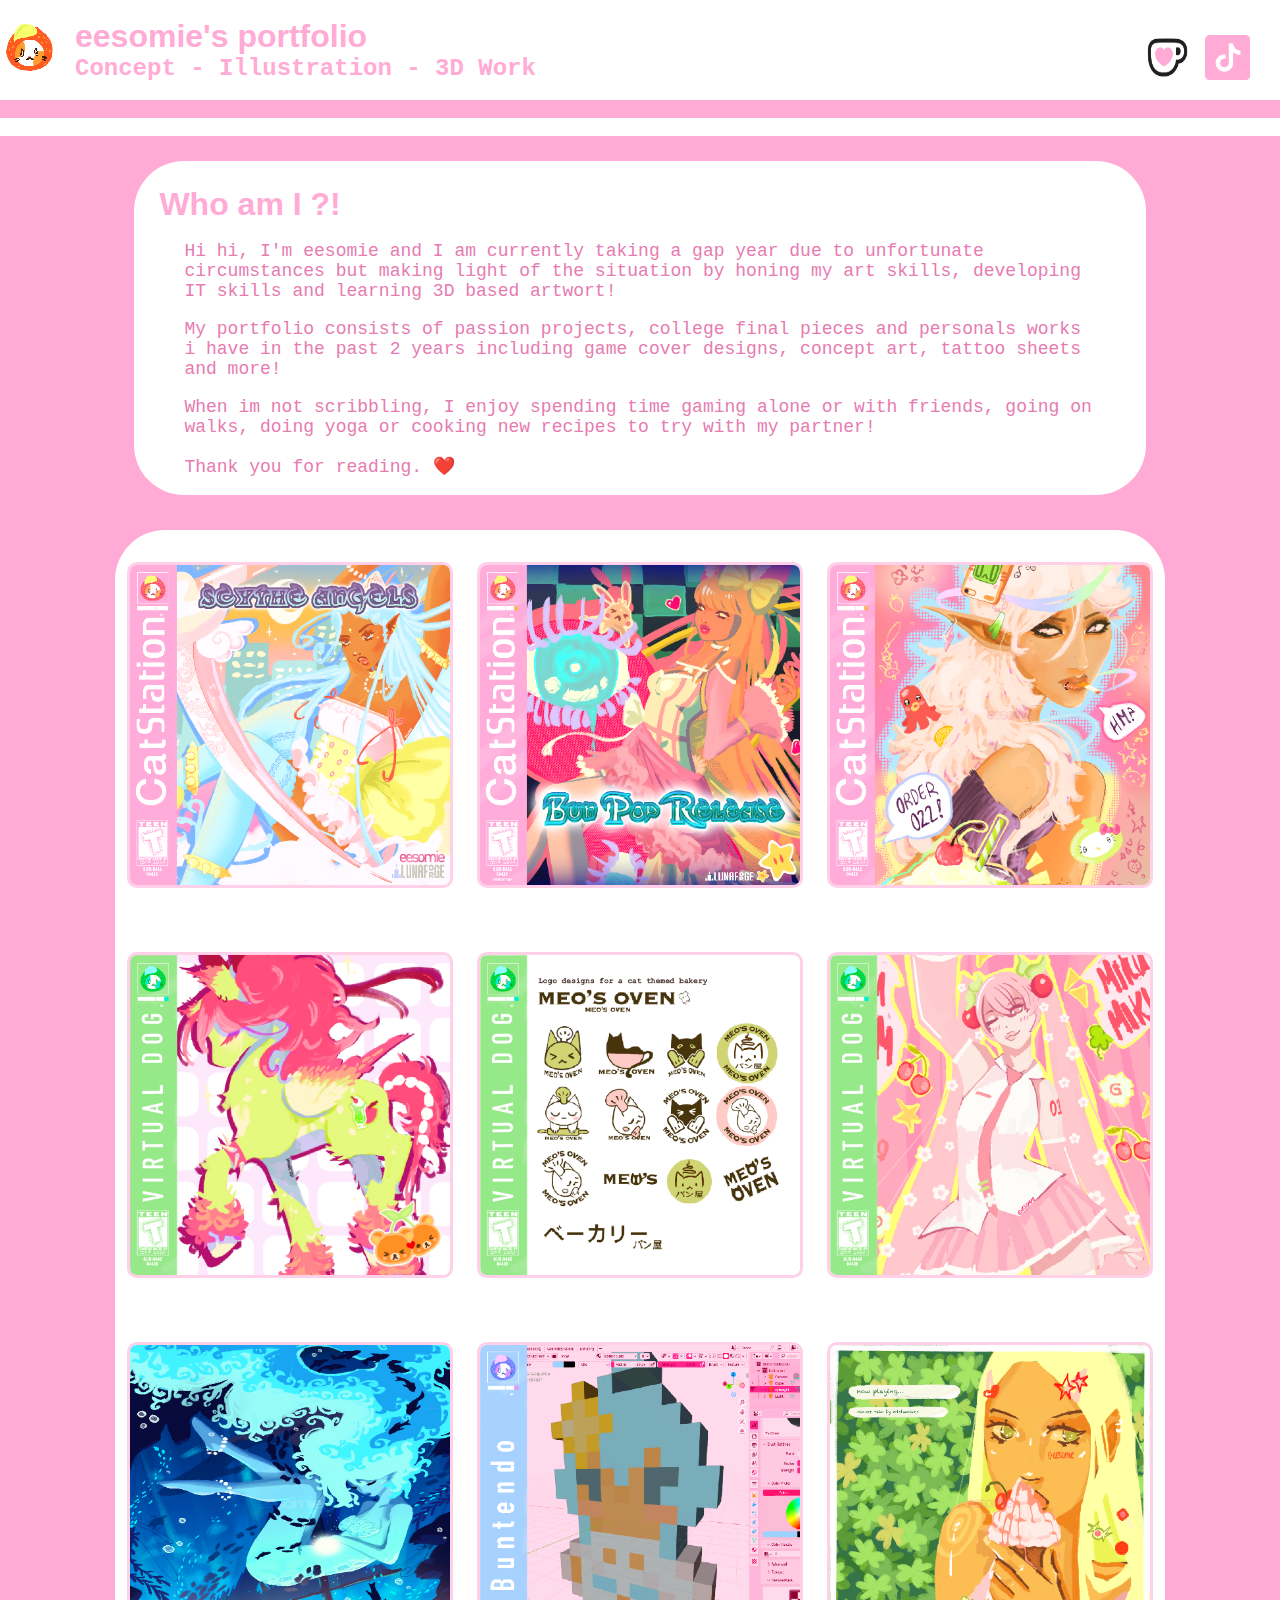
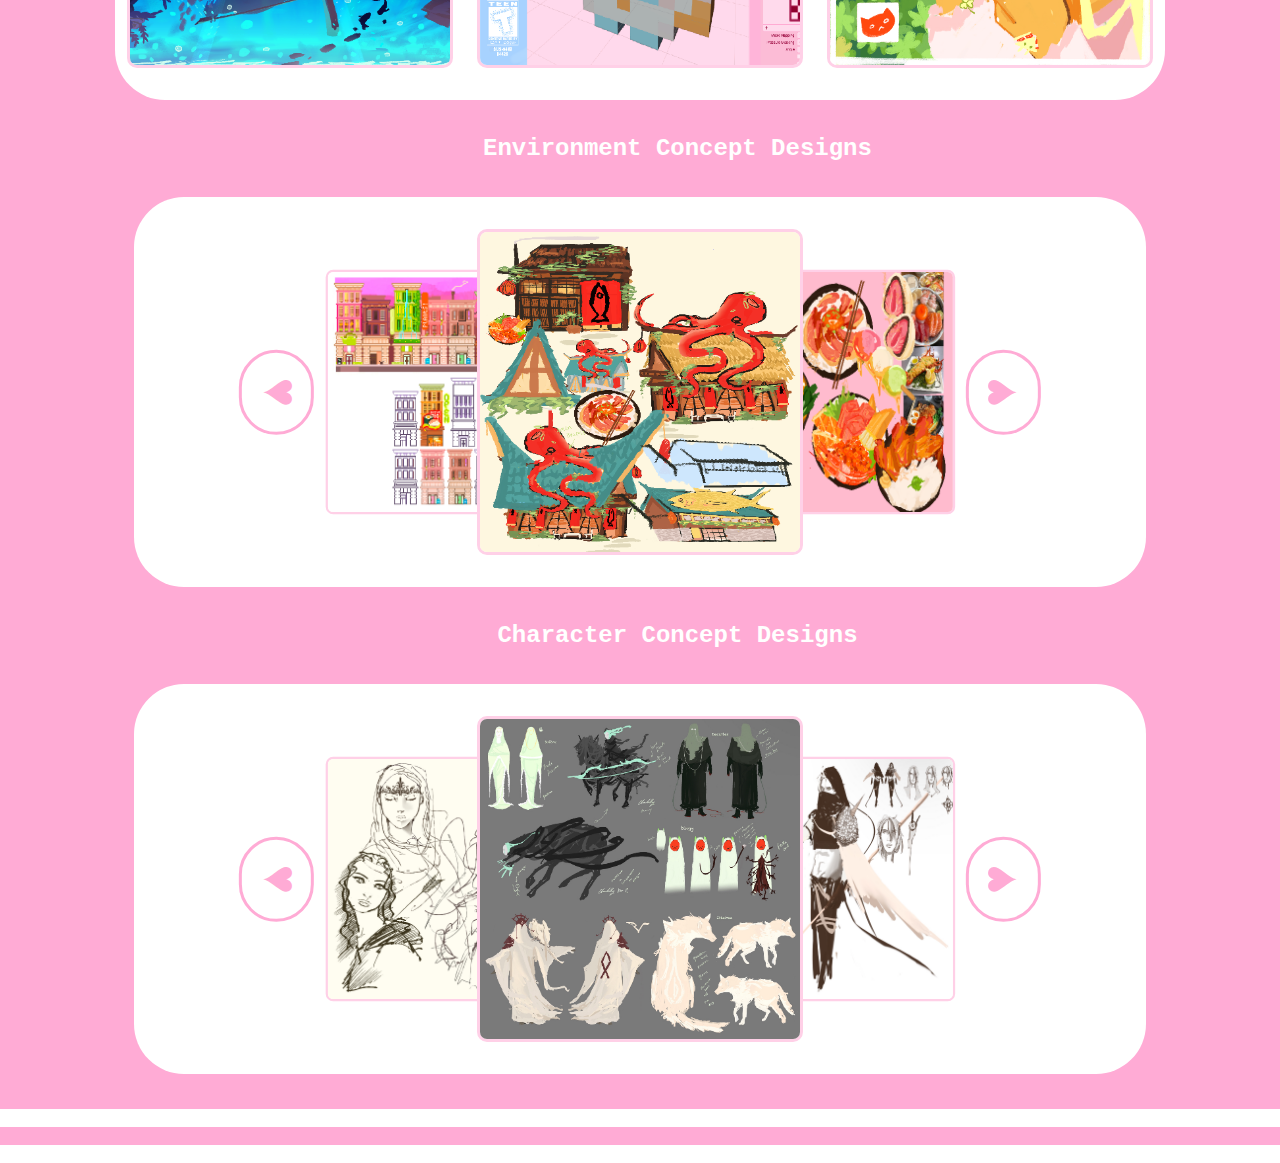
==== index.html @ e144aa63 "added falling clover emojis" ====
<!DOCTYPE html>
<html>
    <head>
        <title>eesomie portfolio</title>
        <link rel="stylesheet" href="styles.css">
        <script src="index.js" defer></script>
    </head>
    <body>
    <header>
        <div class="white">|</div>
        <img id="icon" src="Assets/icon.png" alt="icon">
        <div id="text">
            <h1>eesomie's portfolio<h1>
            <h2>Concept - Illustration - 3D Work</h2>
        </div>
                
        <div id="links">
            <div id="kofi">
                <a href="https://ko-fi.com/eesomie">
                    <img id="icon" src="Assets/Kofi.png" alt="Kofi">
                </a>
            </div>
            <div id="tiktok">
                <a href="https://www.tiktok.com/@eesomie_">
                    <img id="icon" src="Assets/Tiktok.png" alt="TikTok">
                </a>
            </div>
        </div>
                
        <div class="white">|</div>
        <div class="pink">⸜(｡˃ ᵕ ˂ )⸝♡</div>
        <div class="white">|</div>
    </header>
    <div id="textboxbox">
    <div id="textbox">
        <h1>Who am I ?!</h1>

        <p>Hi hi, I'm eesomie and I am currently taking a gap year due to unfortunate circumstances but making light of the situation by honing my art skills, developing IT skills and learning 3D based artwort!</p>

        <p>My portfolio consists of passion projects, college final pieces and personals works i have in the past 2 years including game cover designs, concept art, tattoo sheets and more!</p>

        <p>When im not scribbling, I enjoy spending time gaming alone or with friends, going on walks, doing yoga or cooking new recipes to try with my partner!</p>

        <p>Thank you for reading. ❤️</p>
    </div>
        </div>
    <section id="main">
        <section id="shelf">
        </section>
        <h2>Environment Concept Designs</h2>
        <section class="scrolable" id="environments">
        </section>
        <h2>Character Concept Designs</h2>
        <section class="scrolable" id="characters">
        </section>
    </section>
    <div class="white">|</div>
    <div class="pink">⸜(｡˃ ᵕ ˂ )⸝♡</div>
    <div class="white">|</div>

    <div class="overlay">
        <div class="trail">
            <div class="fallingobj">☘️</div>
        </div>
        <div class="trail">
            <div class="fallingobj">☘️</div>
        </div>
        <div class="trail">
            <div class="fallingobj">☘️</div>
        </div>
        <div class="trail">
            <div class="fallingobj">☘️</div>
        </div>
        <div class="trail">
            <div class="fallingobj">☘️</div>
        </div>
        <div class="trail">
            <div class="fallingobj">☘️</div>
        </div>
        <div class="trail">
            <div class="fallingobj">☘️</div>
        </div>
        <div class="trail">
            <div class="fallingobj">☘️</div>
        </div>
        <div class="trail">
            <div class="fallingobj">☘️</div>
        </div>
        <div class="trail">
            <div class="fallingobj">☘️</div>
        </div>
    </div>
    </body>
</html>
---- styles.css ----
html{
    padding: 0;
    margin: 0;
    background-color: #ffabd5;

}
body{
    padding: 0;
    margin: 0;
}
header{
    margin:0;
    padding: 0;
    background-color: #ffffff;
    text-align: left;
    color: #ffabd5;
}
img{
    display: inline;
    position: absolute;
    height: 60px;
    width: 60px;
}
#text{
    display: inline;
}
h1{
    margin: 0;
    padding-left: 75px;
    font-family: Arial, Helvetica, sans-serif;
}
h2{
    margin: 0;
    padding-left: 75px;
    font-family: 'Courier New', Courier, monospace;
}
#links {
    position: absolute;
    top: 35px;
    display: flex;
    gap: 60px;
    right: 75px;
}
#links div {
    display: inline-block;
    transform: scale(75%);
}
.pink{
    margin: 0;
    background-color: #ffabd5;
    color: #ffabd5;
}
.white{
    margin: 0;
    color: #ffffff;
    background-color: #ffffff;
}

#textboxbox{
    margin-top: 25px;
    display: flex;
    justify-content: center;
    align-items: center;
}
#textbox{
    border-radius: 50px;
    background-color: #ffffff;
    max-width: 79vw;
}
#textbox h1{
    margin-top: 25px;
    padding-left: 25px;
    color: #ffabd5;
    font-family: Arial, Helvetica, sans-serif;
}
#textbox p{
    padding: 0 50px;
    font-family: 'Courier New', Courier, monospace;
    color: #e67cb1;
    font-size: large;
}


#main{
    display: flex;
    flex-direction: column;
    justify-content: center;
    align-items: center;
    color: #ffffff;
}
#shelf{
    margin: 35px;
    display: grid;
    grid-template-columns: repeat(3, 1fr);
    max-width: fit-content;
    background-color: #ffffff;
    border-radius: 50px;
}
.scrolable{
    margin: 35px;
    display: flex;
    justify-content: center;
    align-items: center;
    width: 79vw;;
    background-color: #ffffff;
    border-radius: 50px;

}
.scrolable button{
    width: 200px;
    height: 75px;
    display: flex;
    align-items: center;
    justify-content: center;
    border-radius: 40px;
    background-color: #ffffff;
    border: solid 3px #ffabd5;
    color: #ffabd5;
    font-size: 50px;
    font-weight: bolder;
    margin: 100px;
}
.scrolable button span{
    transform: translateY(-5px);
}
.scrolable button.right{
    transform: rotate(270deg);
}
.scrolable button.right:hover{
    transform: scale(125%) rotate(270deg);
    z-index: 1;
    transition-timing-function: ease-out;
    transition: all 0.25s;
}
.scrolable button.right:not(:hover){
    transform: scaleX(100%) rotate(270deg);
    transition-timing-function: ease-out;
    transition: all 0.125s;
}
.scrolable button.left{
    transform: scaleX(-100%) rotate(-90deg);
}
.scrolable button.left:hover{
    transform: scaleX(-125%) scaleY(125%) rotate(-90deg);
    z-index: 1;
    transition-timing-function: ease-out;
    transition: all 0.25s;
}
.scrolable button.left:not(:hover){
    transform: scaleX(-100%) rotate(-90deg);
    transition-timing-function: ease-out;
    transition: all 0.125s;
}
.scrolable button:active{
    background-color: #e67cb1;
    border: solid 3px #c95c93;
    color: #c95c93;
}


.border{
    margin: 20px auto;
    padding: 15px;
    width:  25vw;
    height: 25vw;
    display: flex;
    justify-content: center;
    align-items: center;
}
.border:hover{
    transform: scale(125%);
    z-index: 1;
    transition-timing-function: ease-out;
    transition: all 0.25s;
}
.border:not(:hover){
    transform: scale(100%);
    transition-timing-function: ease-out;
    transition: all 0.125s;
}
.border img{
    margin: auto;
    width:  25vw;
    height: 25vw;
    border-radius: 10px;
    border: solid #ffd0e7;
}
.border.left{
    transform: scale(75%) translate(-60px);
    z-index: 0;
}
.border.right{
    transform: scale(75%) translate(60px);
    z-index: 0;
}
.border.focus{
    z-index: 1;
}

#FSmain{
    justify-content: center;
    align-items: center;
    margin: 0;
    padding: 0;
    max-height: fit-content;
}
.FSborder{
    margin: 20px auto;
    padding: 15px;
    width:  100vw;
    height: 100vh;
    display: flex;
    justify-content: center;
    align-items: center;
    max-width: fit-content;
}
.FSborder img {
    width: 80vw;  
    height: 80vh; 
    object-fit: contain; 
}
#image{
    margin: 0;
    padding: 0;
    transform: translateY(-11vh);
    
}
#link{
    display: flex;
    justify-content: center;
    align-items: center;
    color: #ffabd5;
    background-color: #ffffff;
    font-size: xx-large;
    font-weight: bolder;
    padding: 15px;
    border-radius: 15px;
    transform: translateY(-100vh) translateX(-70px);
    max-width: fit-content;
    text-align: center;
    
}

#link:hover{
    transform: translateY(-100vh) translateX(-70px) scale(125%);
    transition-timing-function: ease-out;
    transition: all 0.25s;
}
#link:not(:hover){
    transform: translateY(-100vh) translateX(-70px) scale(100%);
    transition-timing-function: ease-out;
    transition: all 0.125s;
}

#link a{
    text-decoration: none;
}
#link a:visited{
    color: #ffabd5;
}

.overlay{
    position: fixed;
    top: 0;
    left: 0;
    z-index: 50;
    width: 100vw;
    height: 100vh;
    display: flex;
    flex-direction: row;
    align-items: center;
    align-content: center;
}
.trail{
    display: flex;
    justify-content: center;
    width: 10vw;
    height: 100vh;
}
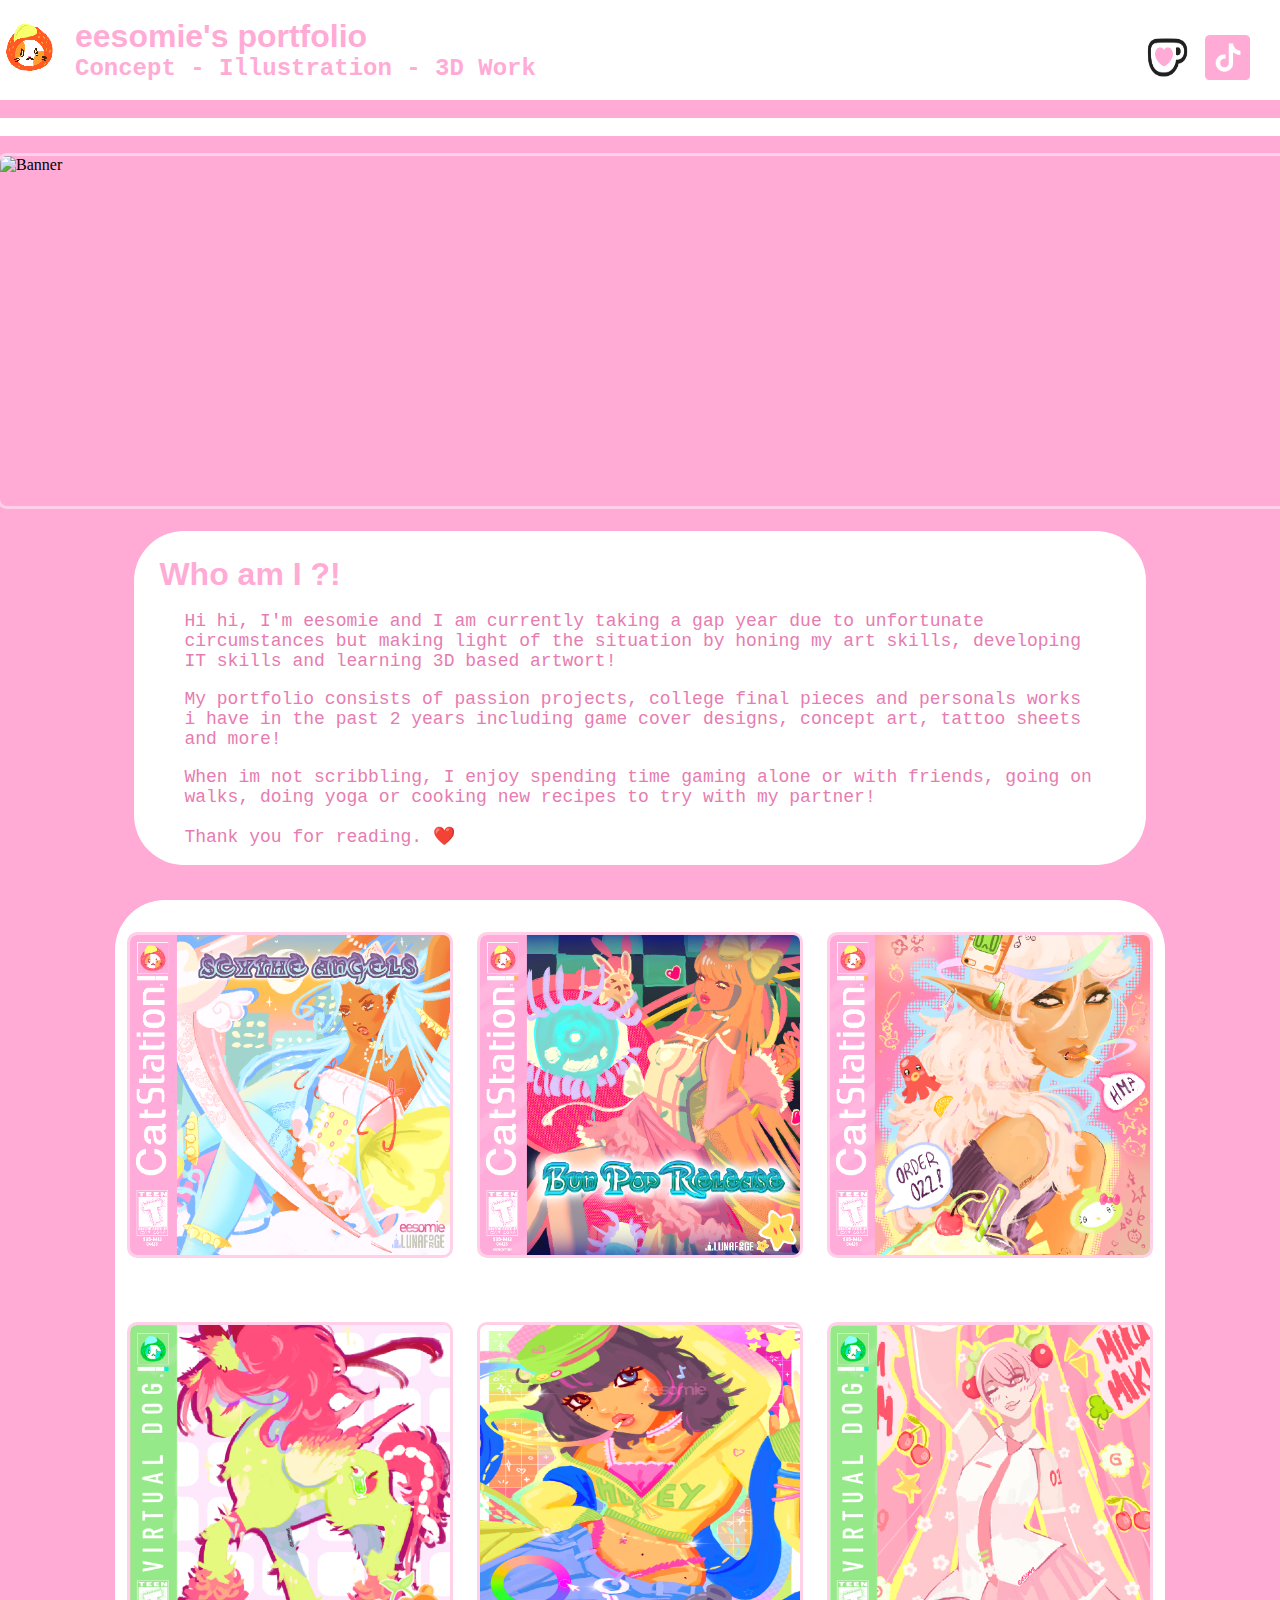
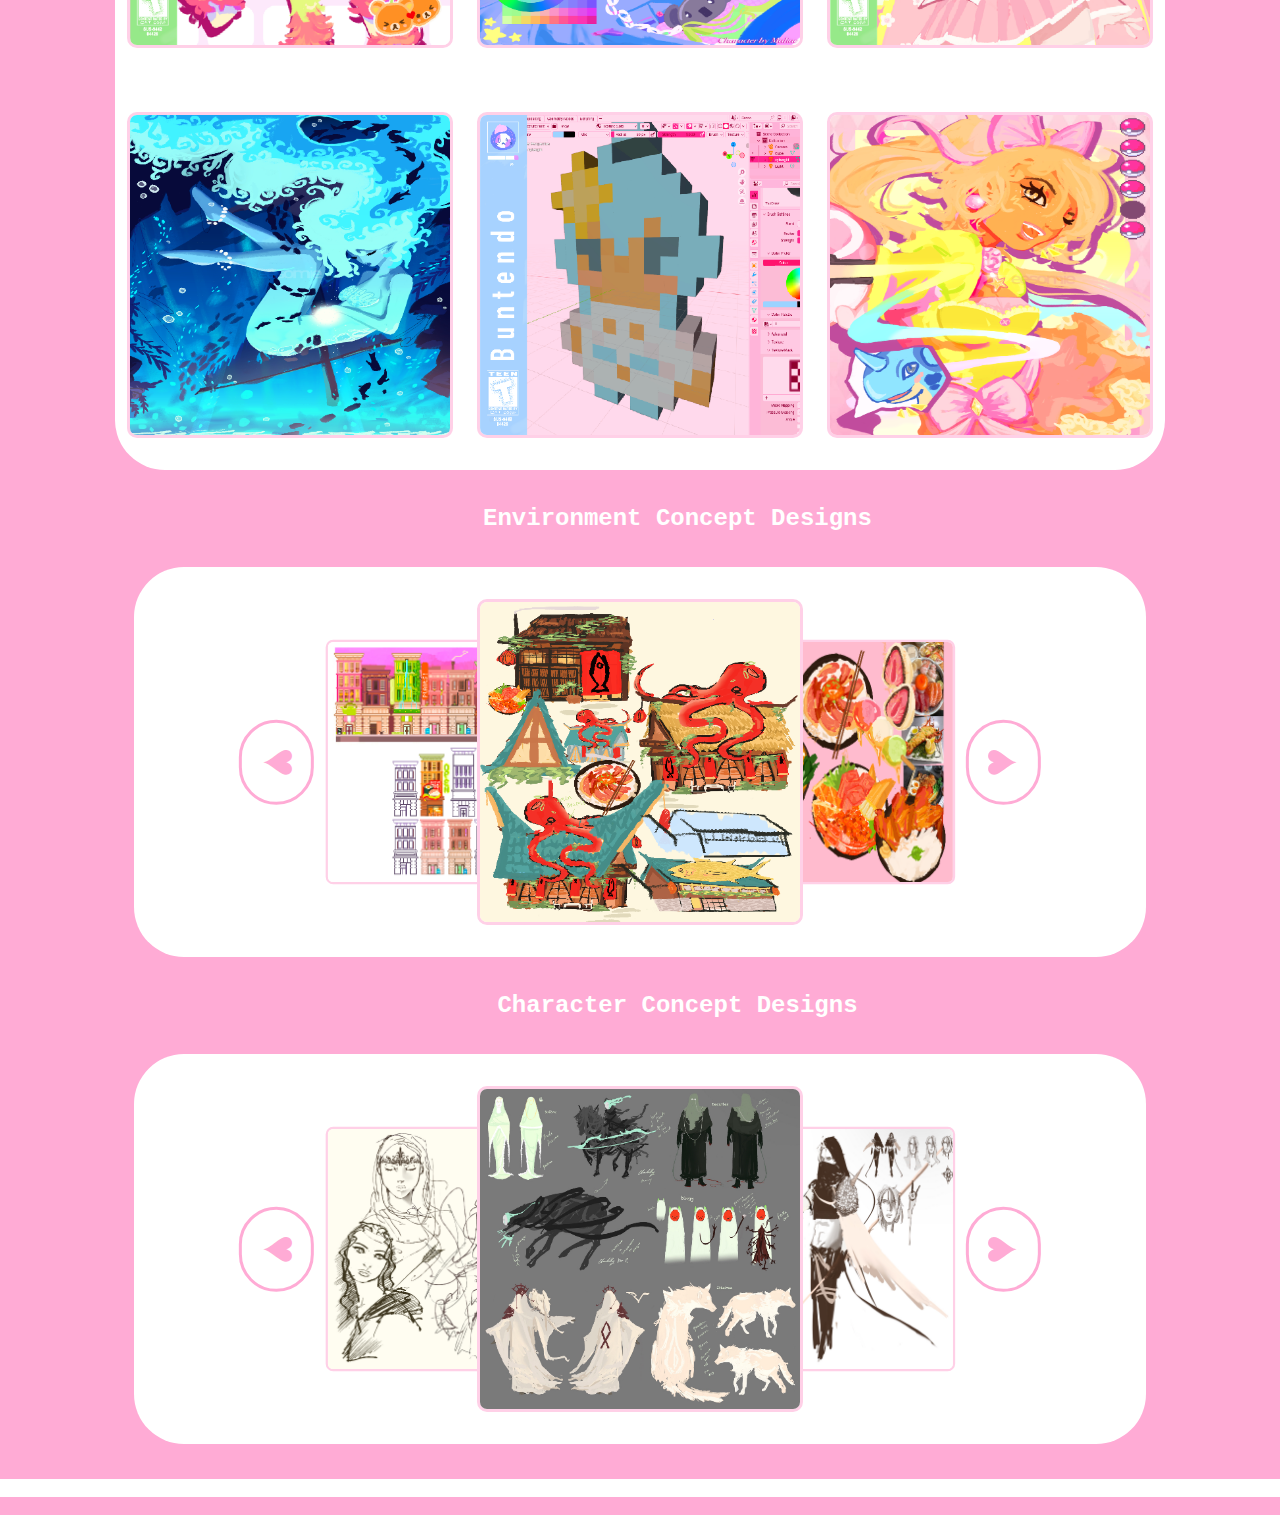
==== commit aec97e88: "added banner" ====
--- a/index.html
+++ b/index.html
@@ -31,6 +31,13 @@
         <div class="pink">⸜(｡˃ ᵕ ˂ )⸝♡</div>
         <div class="white">|</div>
     </header>
+
+    <div class="banner">
+        <a class="border">
+            <img id="bannerImg" src="Assets/banner.png" alt="Banner">
+        </a>
+    </div>
+
     <div id="textboxbox">
     <div id="textbox">
         <h1>Who am I ?!</h1>
--- a/styles.css
+++ b/styles.css
@@ -234,25 +234,6 @@
     font-size: xx-large;
     font-weight: bolder;
     padding: 15px;
-    border-radius: 15px;
-    transform: translateY(-100vh) translateX(-70px);
-    max-width: fit-content;
-    text-align: center;
-    
-}
-
-#link:hover{
-    transform: translateY(-100vh) translateX(-70px) scale(125%);
-    transition-timing-function: ease-out;
-    transition: all 0.25s;
-}
-#link:not(:hover){
-    transform: translateY(-100vh) translateX(-70px) scale(100%);
-    transition-timing-function: ease-out;
-    transition: all 0.125s;
-}
-
-#link a{
     text-decoration: none;
 }
 #link a:visited{
@@ -270,10 +251,22 @@
     flex-direction: row;
     align-items: center;
     align-content: center;
+    pointer-events: none;
 }
 .trail{
     display: flex;
     justify-content: center;
     width: 10vw;
     height: 100vh;
+}
+
+.banner .border{
+    width: 100vw;
+}
+.banner .border img{
+    width: 100%;
+    height: 100%;
+}
+.banner .border:hover{
+    transform: scale(100%);
 }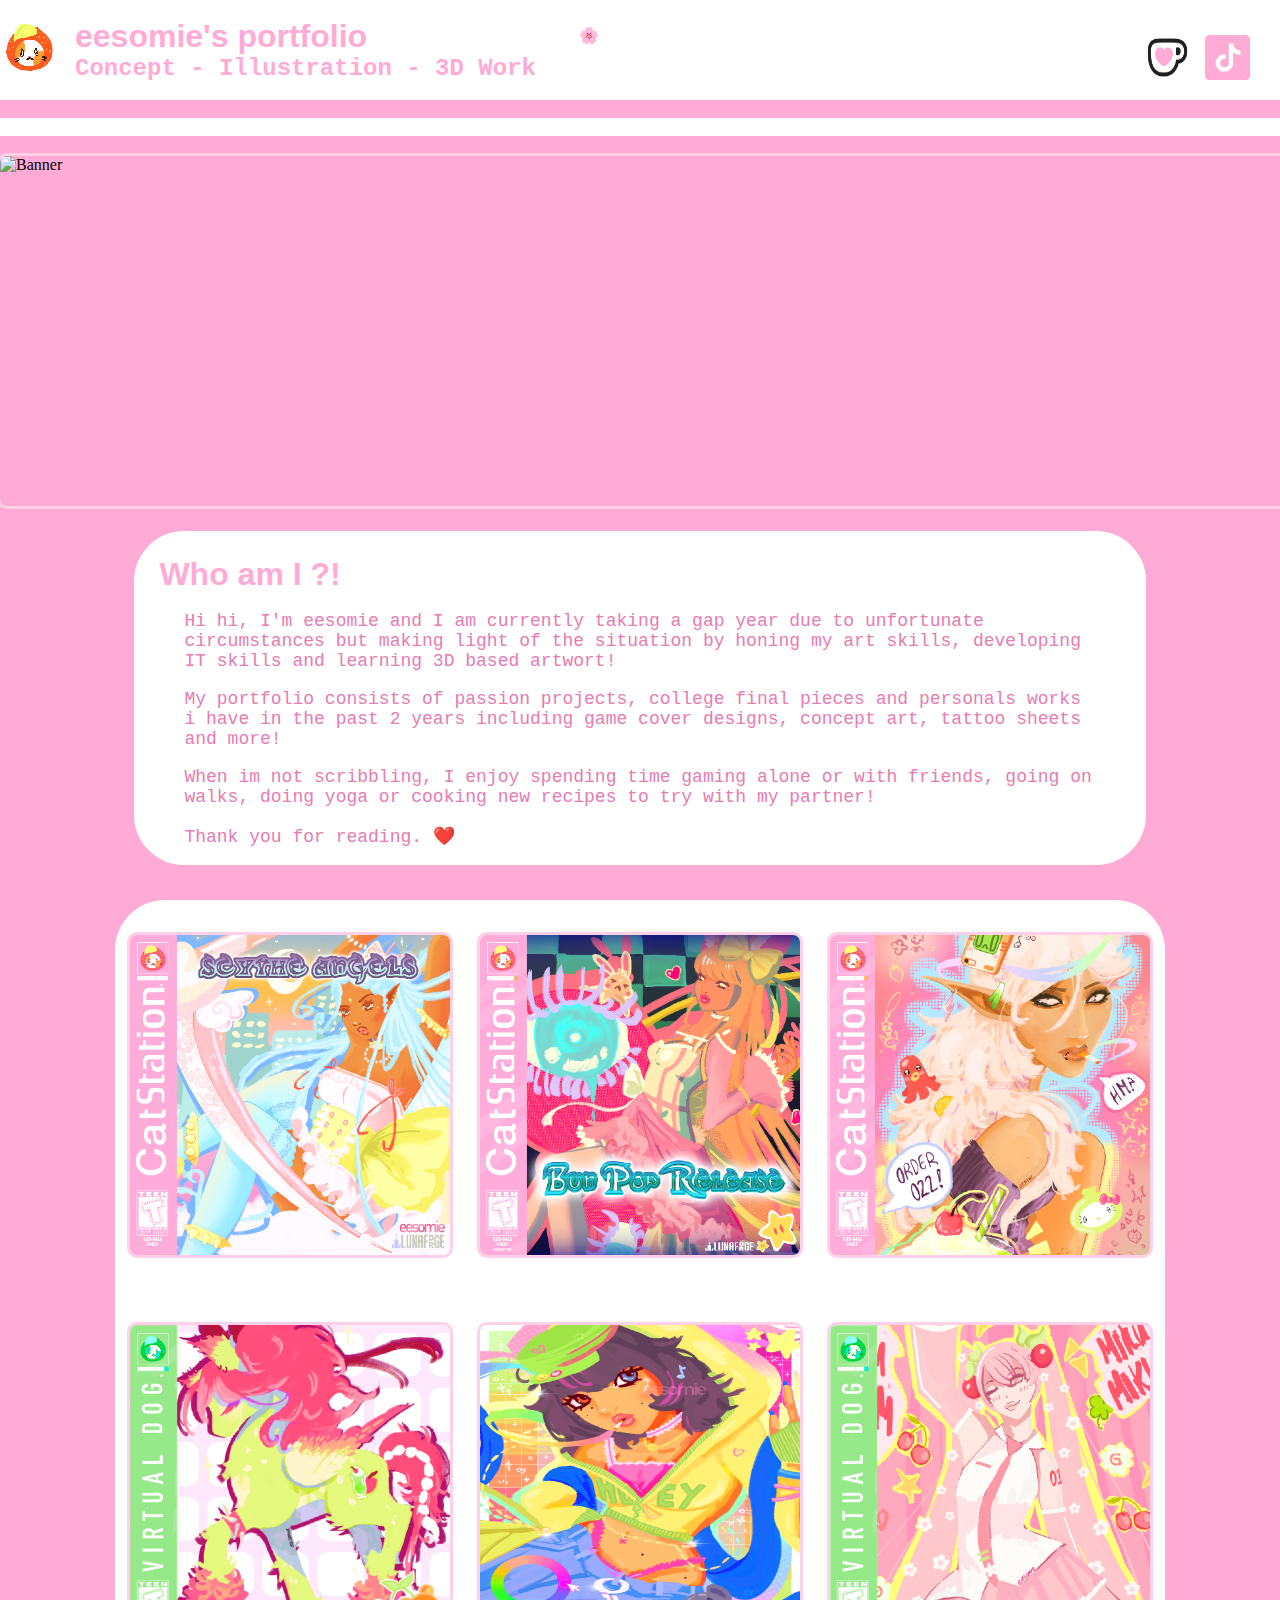
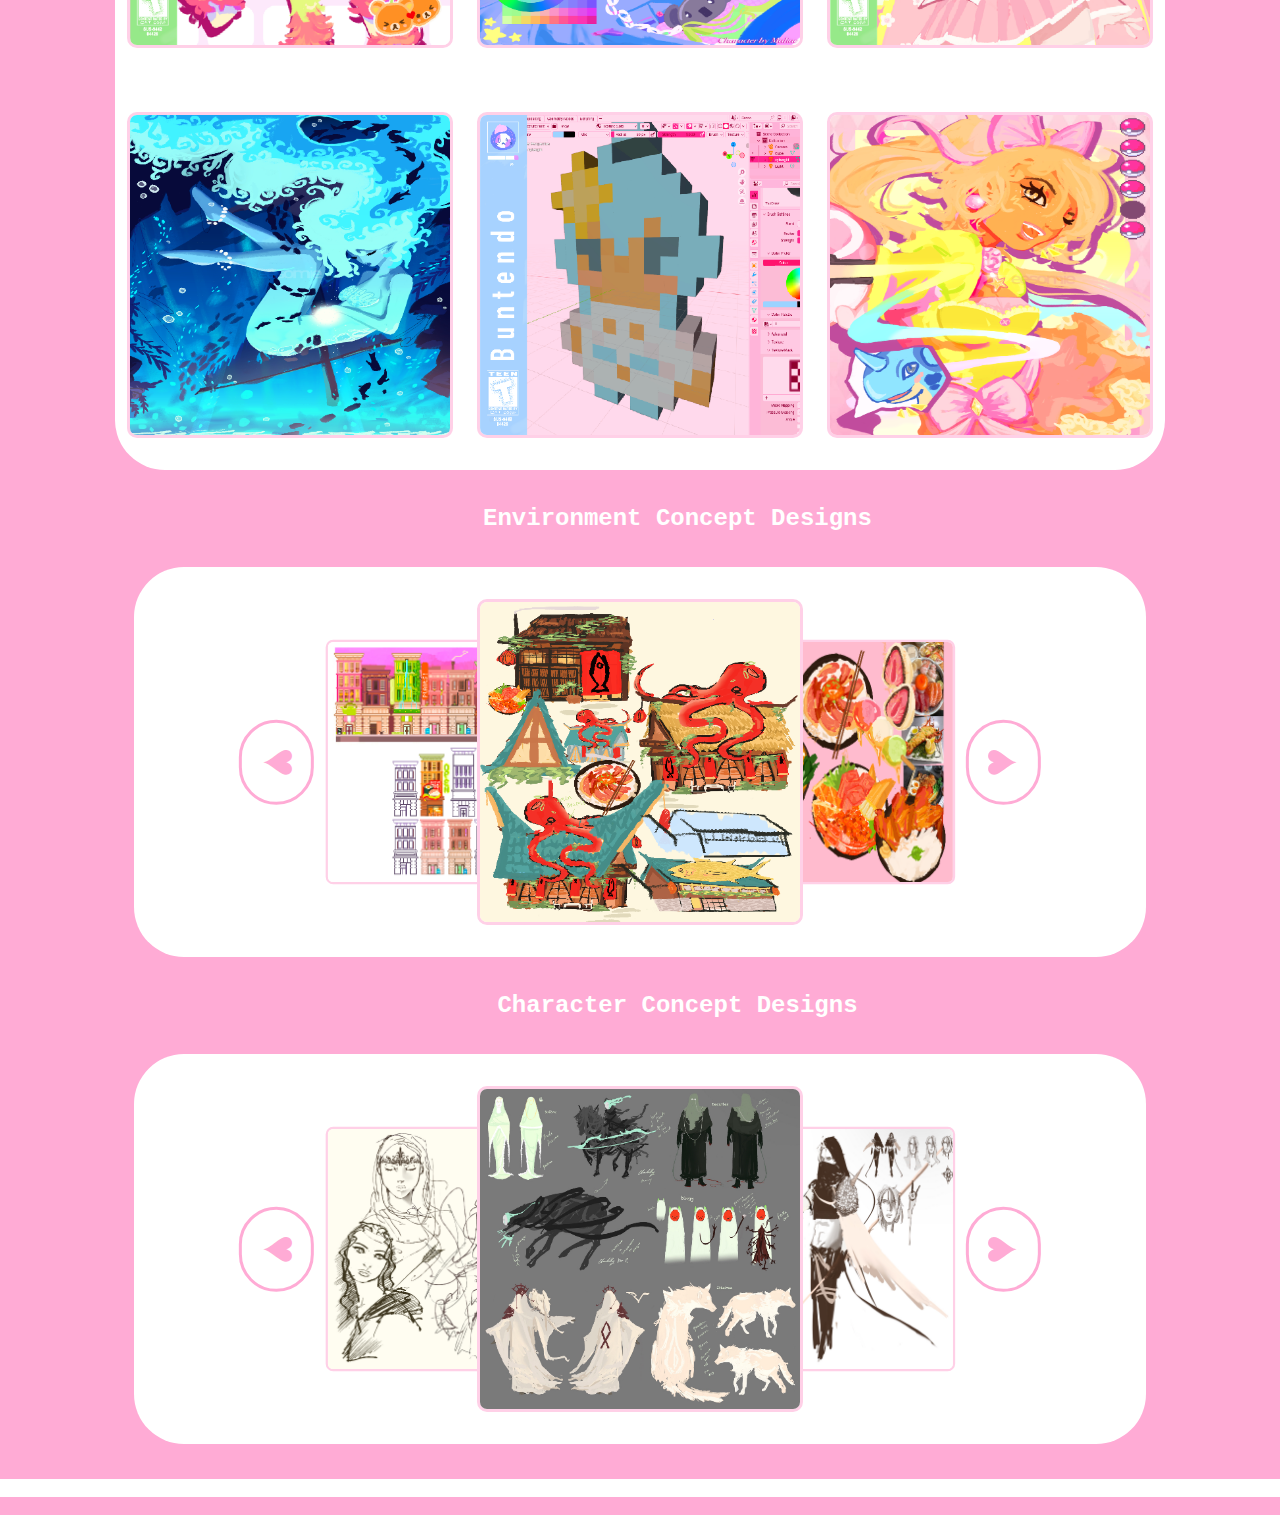
==== commit 21d166fe: "cherry blossoms" ====
--- a/index.html
+++ b/index.html
@@ -67,34 +67,34 @@
 
     <div class="overlay">
         <div class="trail">
-            <div class="fallingobj">☘️</div>
+            <div class="fallingobj">🌸</div>
         </div>
         <div class="trail">
-            <div class="fallingobj">☘️</div>
+            <div class="fallingobj">🌸</div>
         </div>
         <div class="trail">
-            <div class="fallingobj">☘️</div>
+            <div class="fallingobj">🌸</div>
         </div>
         <div class="trail">
-            <div class="fallingobj">☘️</div>
+            <div class="fallingobj">🌸</div>
         </div>
         <div class="trail">
-            <div class="fallingobj">☘️</div>
+            <div class="fallingobj">🌸</div>
         </div>
         <div class="trail">
-            <div class="fallingobj">☘️</div>
+            <div class="fallingobj">🌸</div>
         </div>
         <div class="trail">
-            <div class="fallingobj">☘️</div>
+            <div class="fallingobj">🌸</div>
         </div>
         <div class="trail">
-            <div class="fallingobj">☘️</div>
+            <div class="fallingobj">🌸</div>
         </div>
         <div class="trail">
-            <div class="fallingobj">☘️</div>
+            <div class="fallingobj">🌸</div>
         </div>
         <div class="trail">
-            <div class="fallingobj">☘️</div>
+            <div class="fallingobj">🌸</div>
         </div>
     </div>
     </body>
--- a/styles.css
+++ b/styles.css
@@ -227,6 +227,7 @@
 }
 #link{
     display: flex;
+    position: absolute;
     justify-content: center;
     align-items: center;
     color: #ffabd5;
@@ -234,10 +235,15 @@
     font-size: xx-large;
     font-weight: bolder;
     padding: 15px;
+    top: 0;
+    left: 0;
+    transform: translate(-55px, 180px);
+    border-radius: 15px;
     text-decoration: none;
 }
 #link a:visited{
     color: #ffabd5;
+    text-decoration: none;
 }
 
 .overlay{
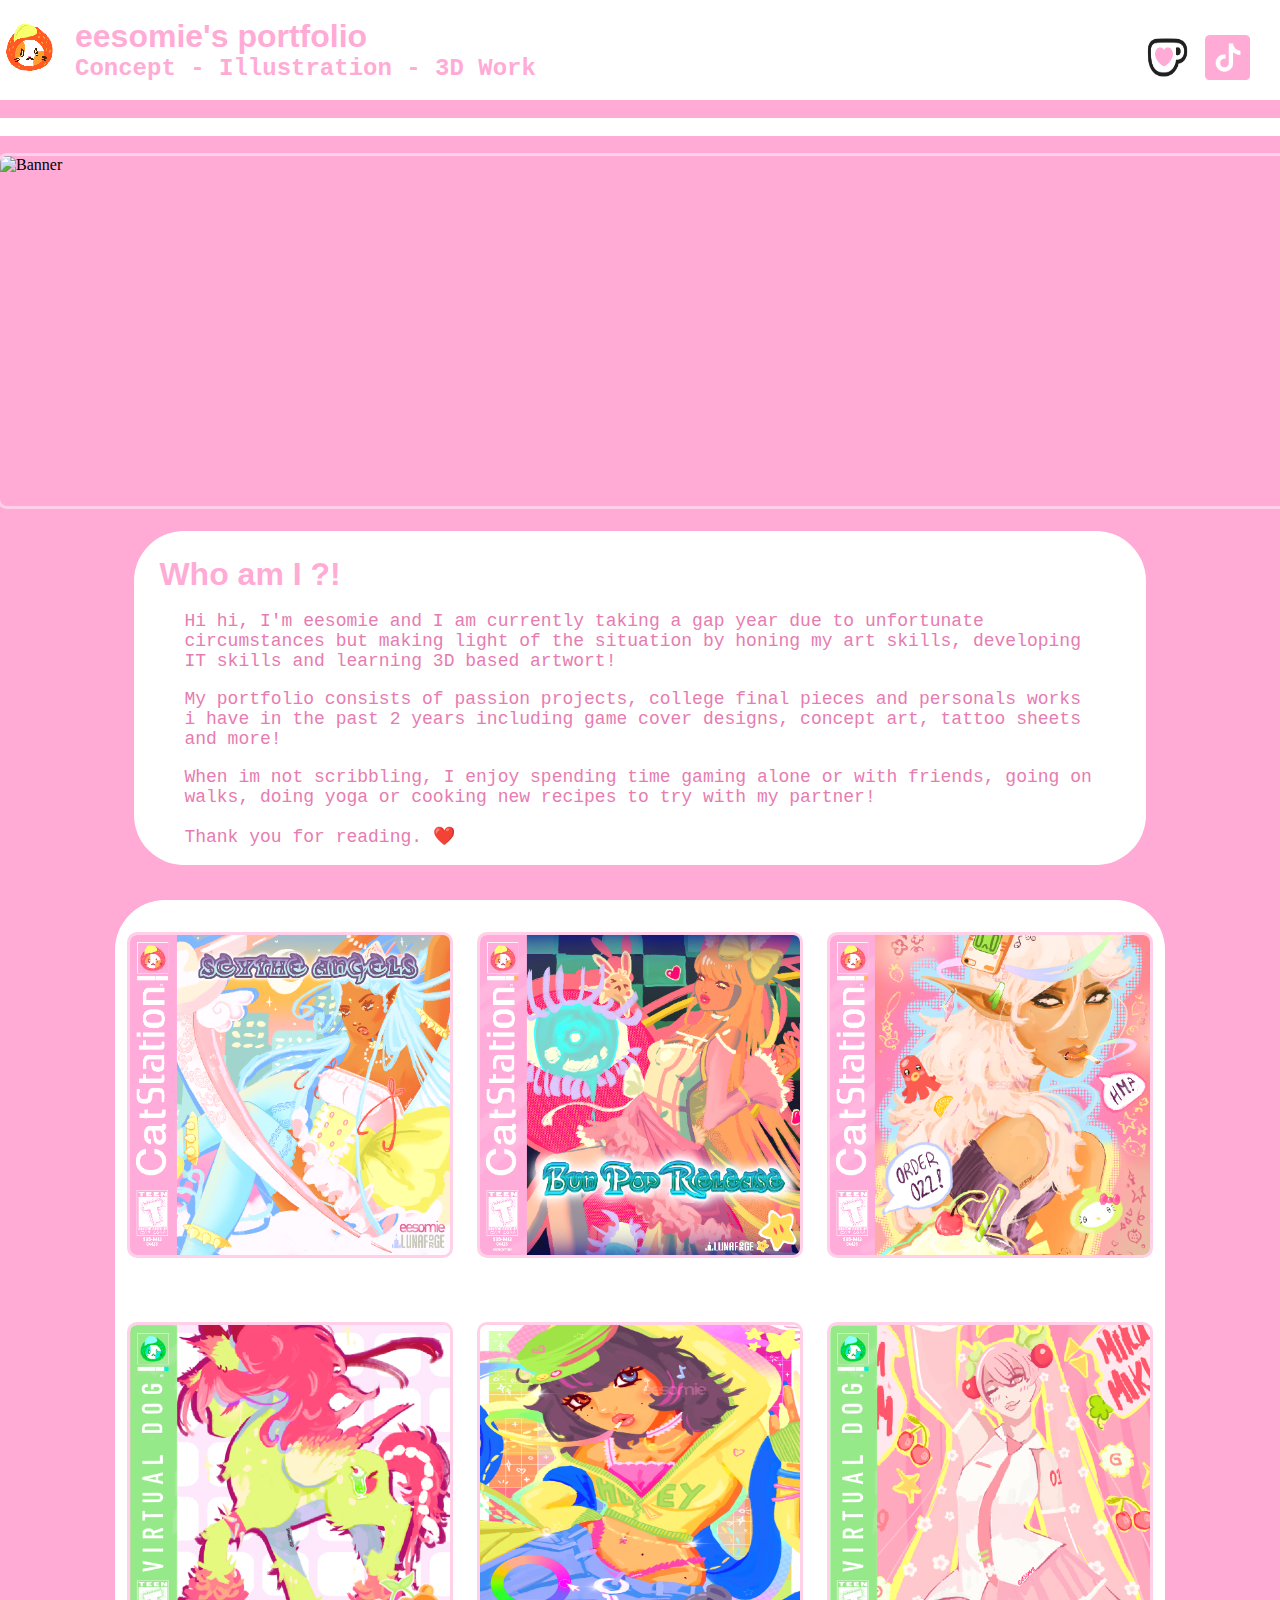
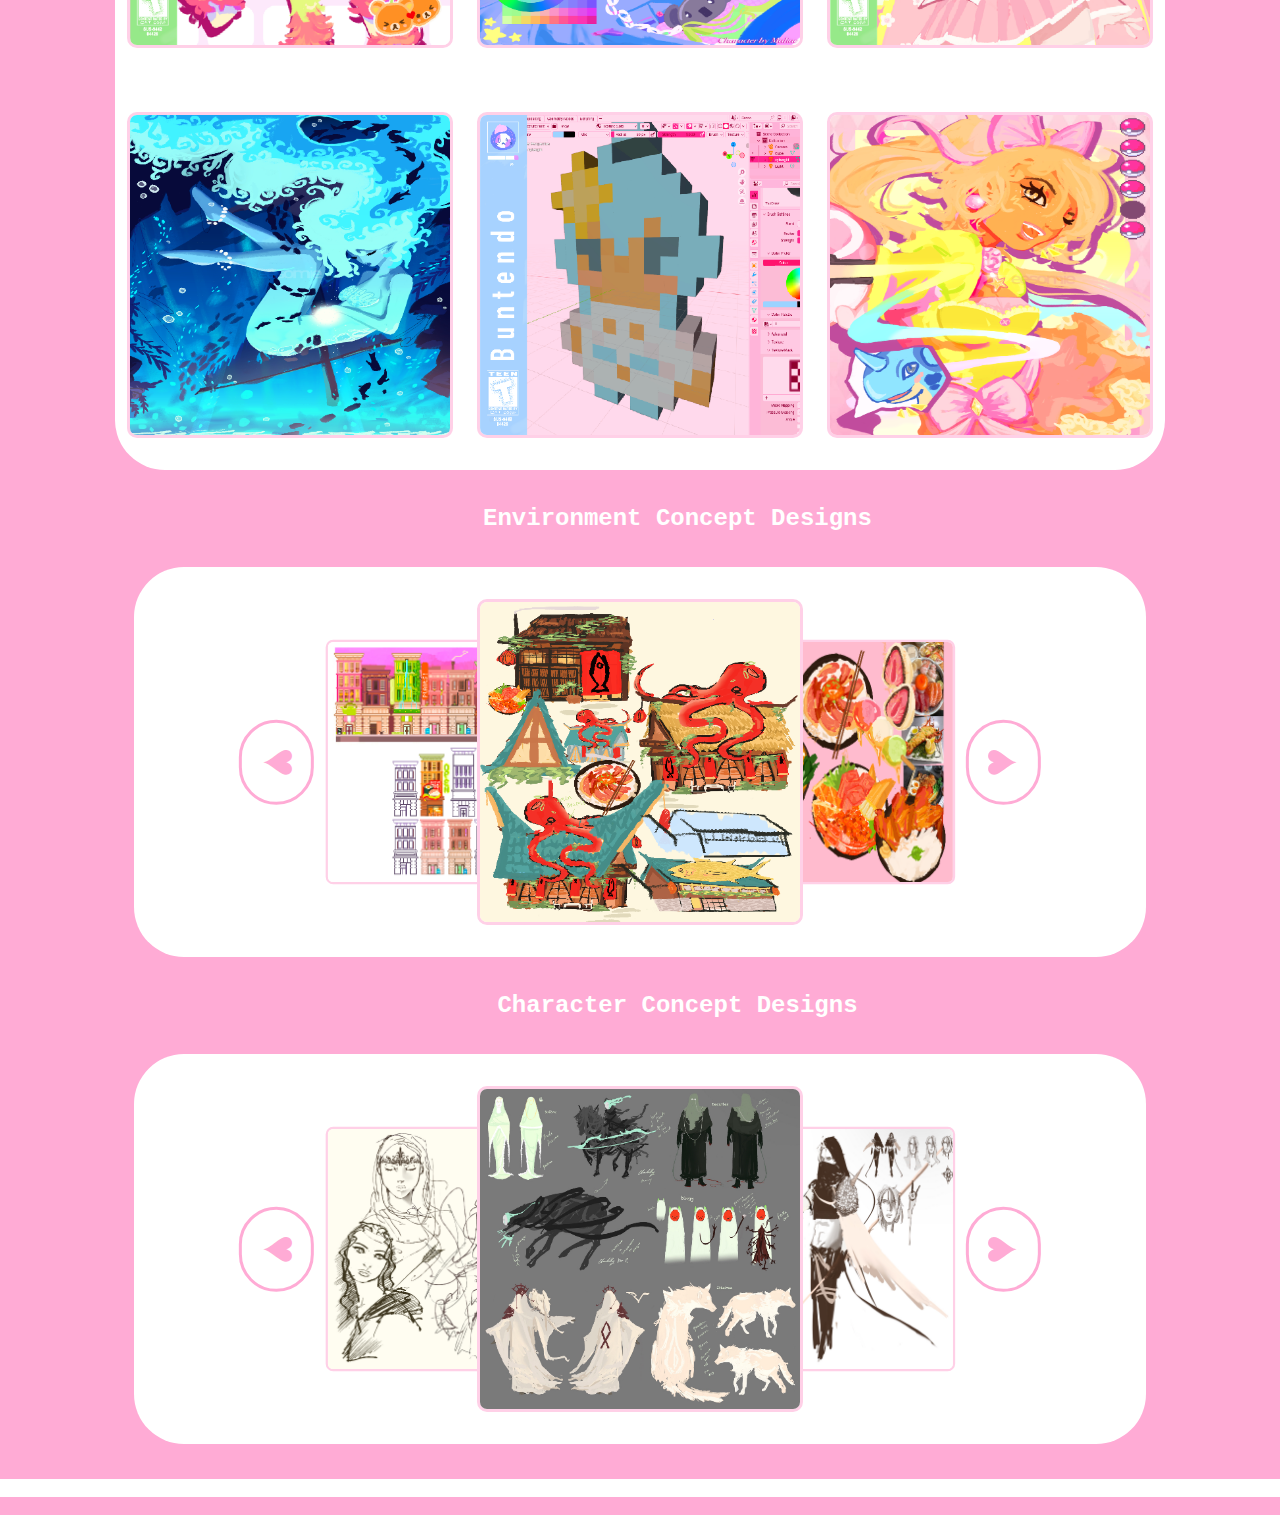
==== commit a54f04b1: "cherry blossoms" ====
--- a/index.html
+++ b/index.html
@@ -96,6 +96,36 @@
         <div class="trail">
             <div class="fallingobj">🌸</div>
         </div>
+        <div class="trail">
+            <div class="fallingobj">🌸</div>
+        </div>
+        <div class="trail">
+            <div class="fallingobj">🌸</div>
+        </div>
+        <div class="trail">
+            <div class="fallingobj">🌸</div>
+        </div>
+        <div class="trail">
+            <div class="fallingobj">🌸</div>
+        </div>
+        <div class="trail">
+            <div class="fallingobj">🌸</div>
+        </div>
+        <div class="trail">
+            <div class="fallingobj">🌸</div>
+        </div>
+        <div class="trail">
+            <div class="fallingobj">🌸</div>
+        </div>
+        <div class="trail">
+            <div class="fallingobj">🌸</div>
+        </div>
+        <div class="trail">
+            <div class="fallingobj">🌸</div>
+        </div>
+        <div class="trail">
+            <div class="fallingobj">🌸</div>
+        </div>
     </div>
     </body>
 </html>
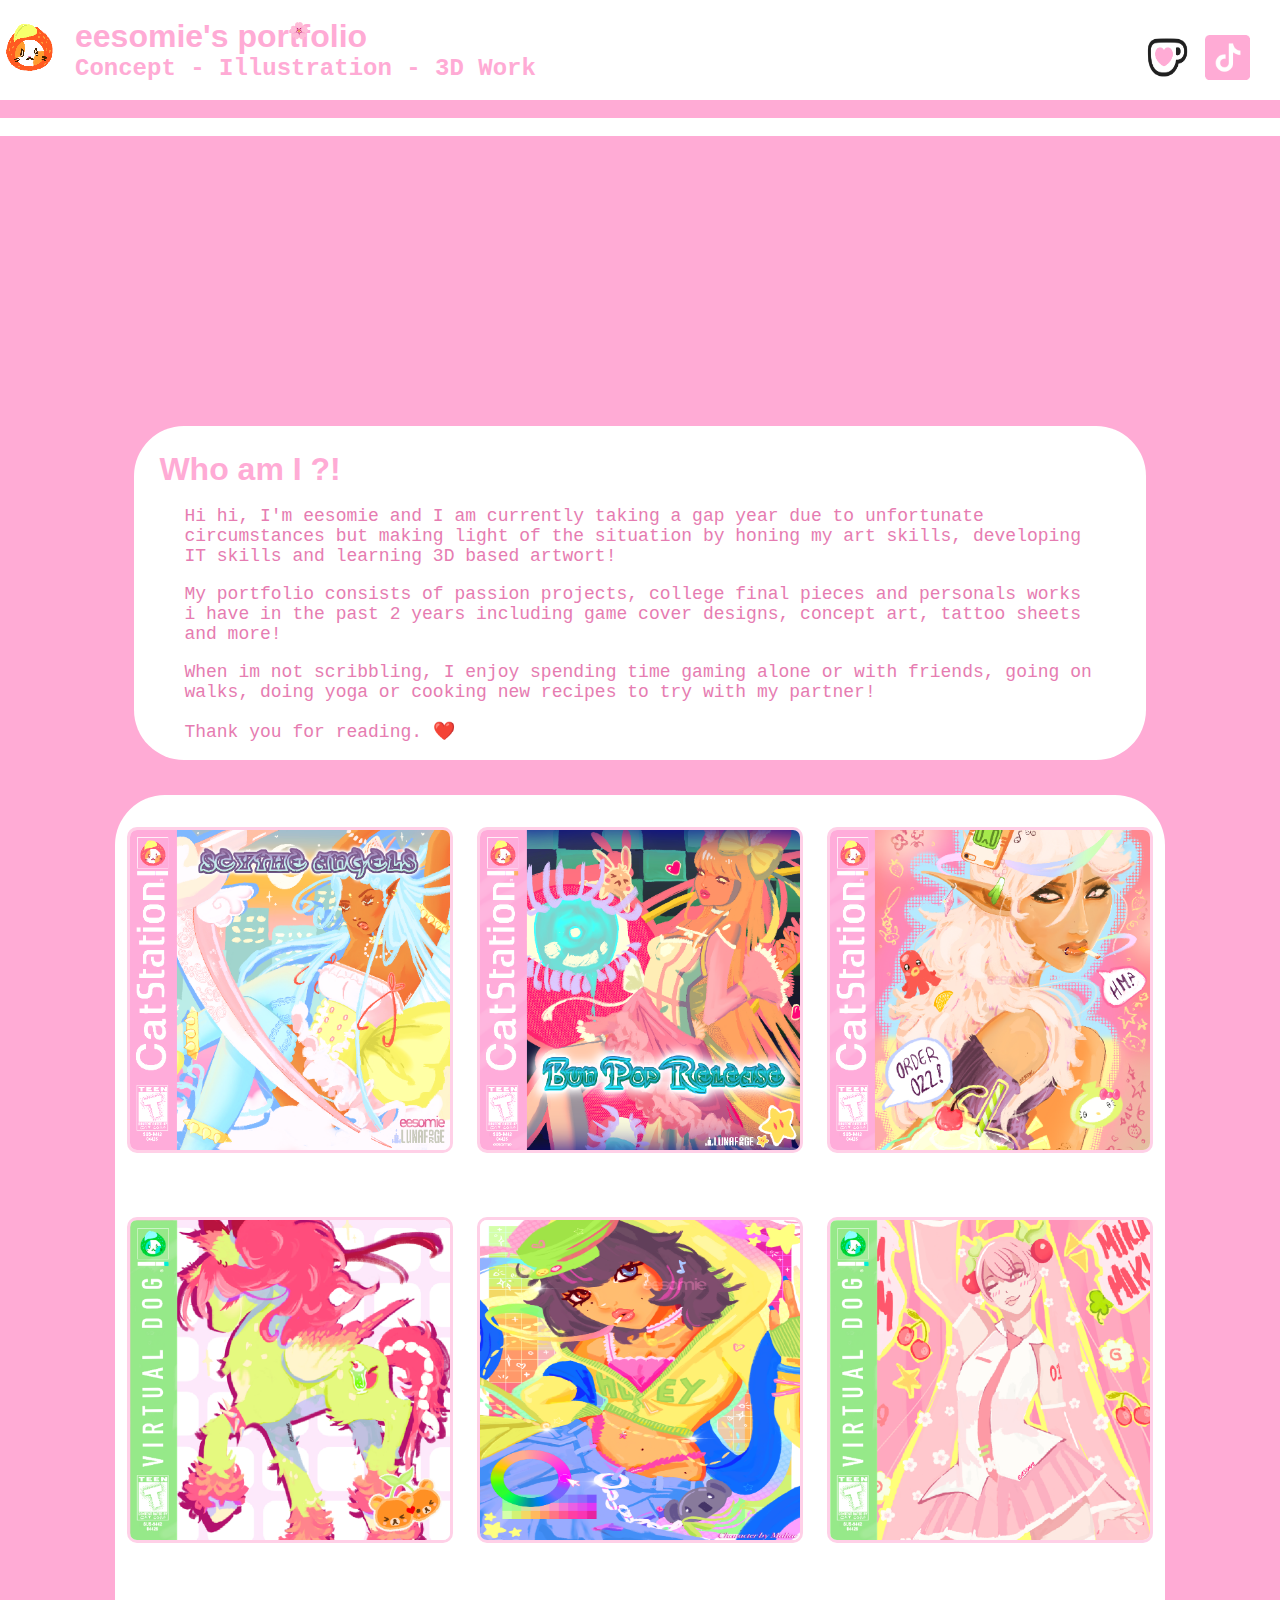
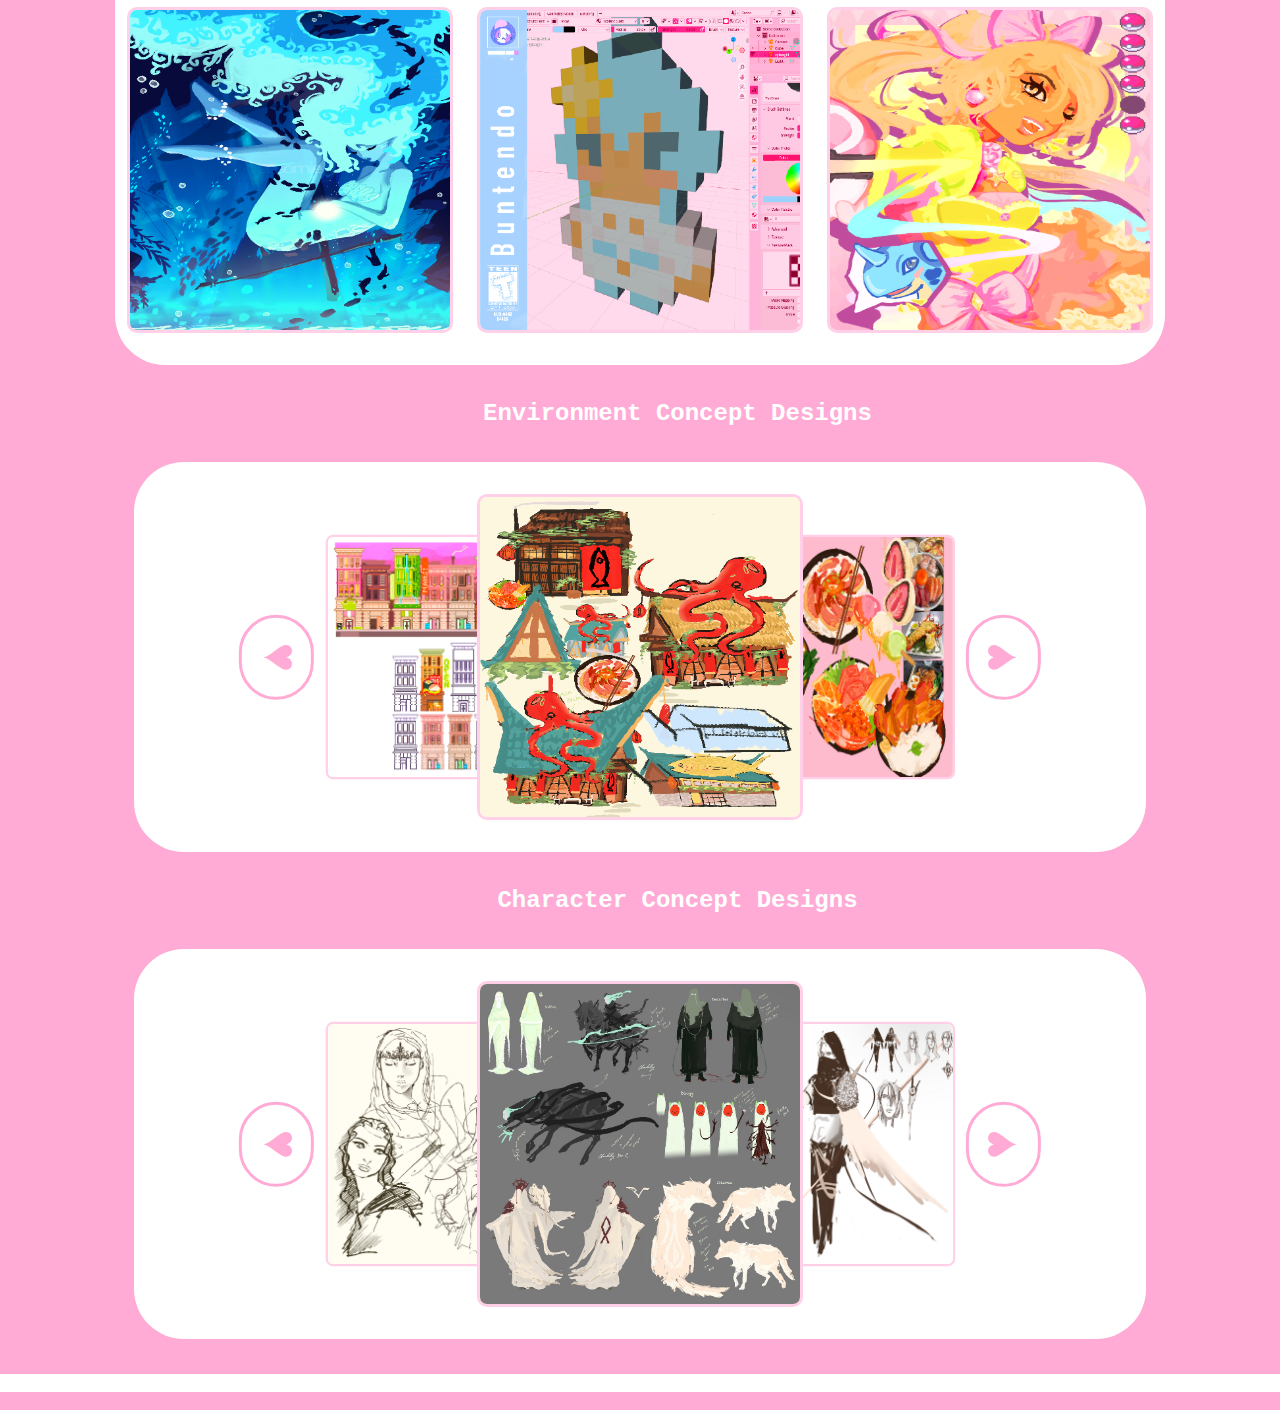
==== commit 7266e4ef: "changed banner" ====
--- a/index.html
+++ b/index.html
@@ -34,7 +34,6 @@
 
     <div class="banner">
         <a class="border">
-            <img id="bannerImg" src="Assets/banner.png" alt="Banner">
         </a>
     </div>
 
--- a/styles.css
+++ b/styles.css
@@ -268,11 +268,11 @@
 
 .banner .border{
     width: 100vw;
-}
-.banner .border img{
-    width: 100%;
-    height: 100%;
-}
+    height: 215px;
+    background-image: url("Assets/banner.png");
+    background-size: 192px ;
+}
+
 .banner .border:hover{
     transform: scale(100%);
 }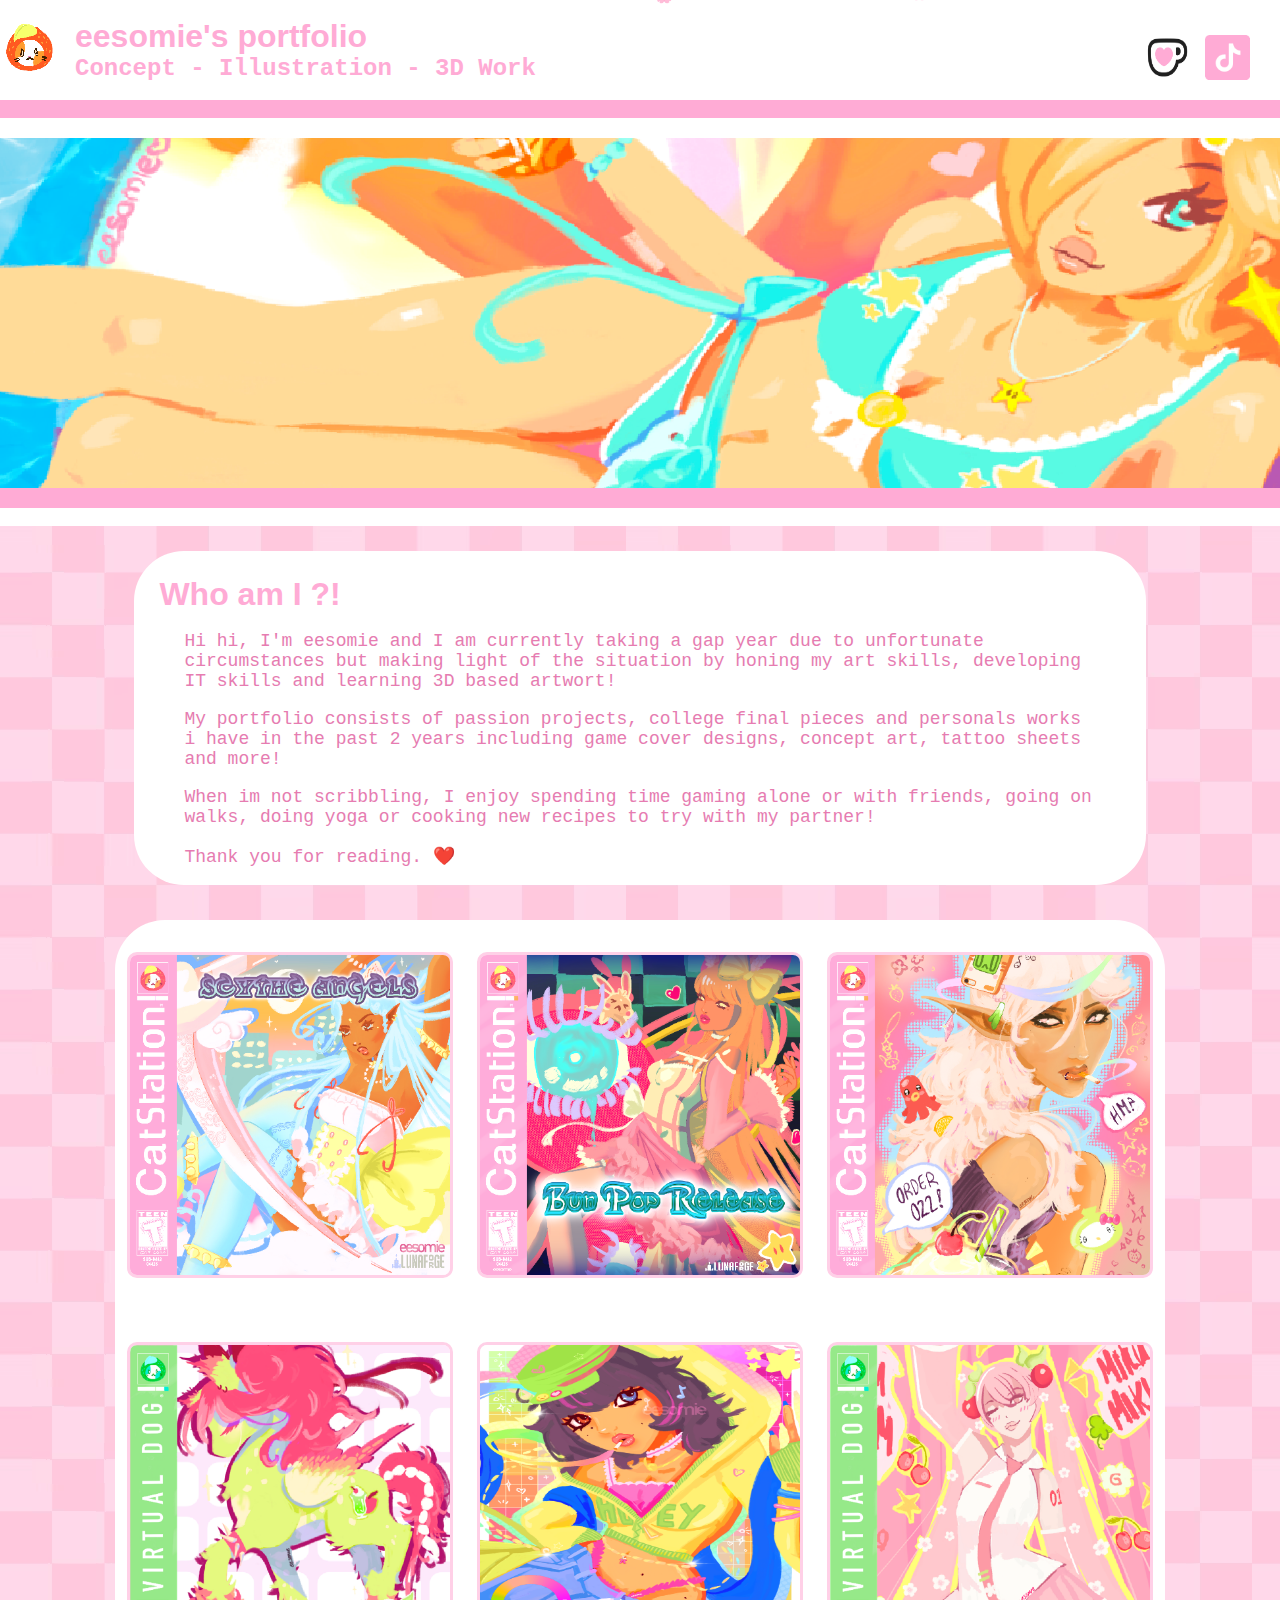
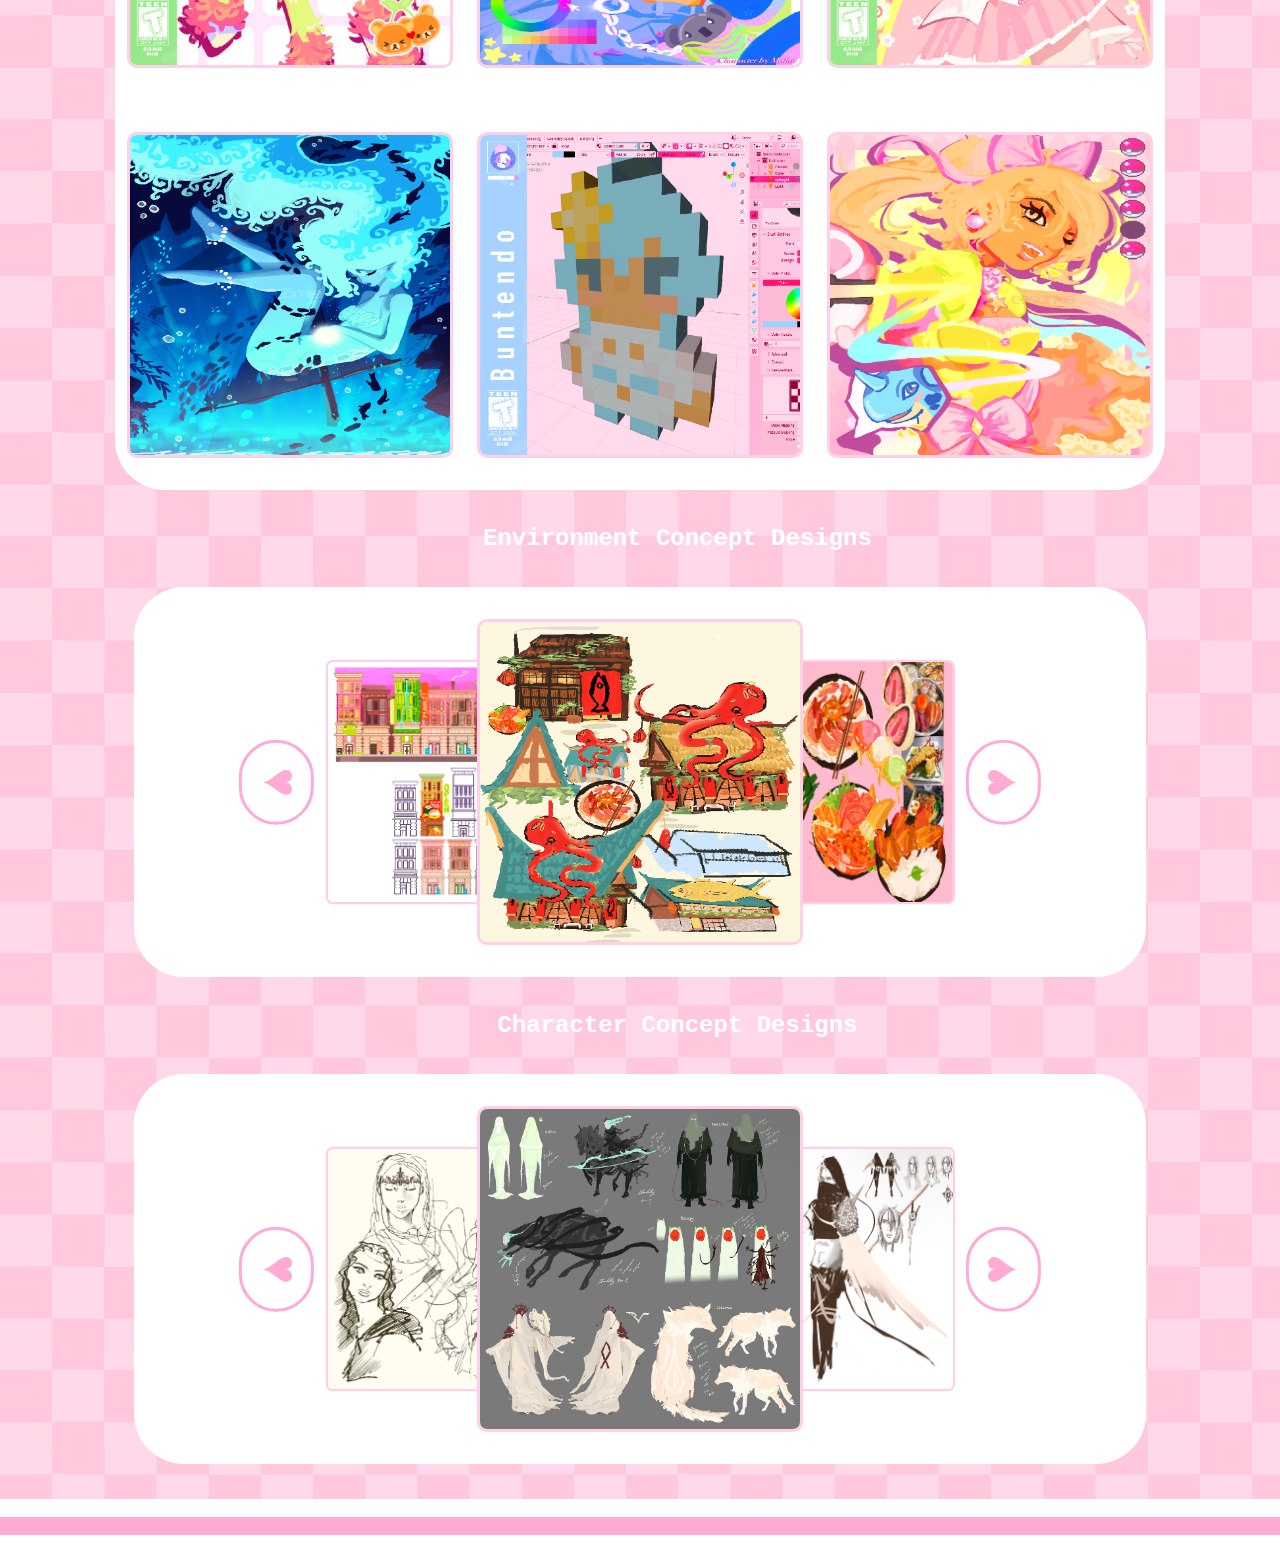
==== commit 5ace90ab: "yassified" ====
--- a/index.html
+++ b/index.html
@@ -29,13 +29,15 @@
                 
         <div class="white">|</div>
         <div class="pink">⸜(｡˃ ᵕ ˂ )⸝♡</div>
-        <div class="white">|</div>
+        <div class="banner">
+            <a class="border">
+                <img id="bannerImg" src="Assets/banner.png" alt="Banner">
+            </a>
+            <div class="white">|</div>
+        </div>
     </header>
 
-    <div class="banner">
-        <a class="border">
-        </a>
-    </div>
+
 
     <div id="textboxbox">
     <div id="textbox">
--- a/styles.css
+++ b/styles.css
@@ -7,6 +7,7 @@
 body{
     padding: 0;
     margin: 0;
+    background-image: url("Assets/bg.png");
 }
 header{
     margin:0;
@@ -87,6 +88,7 @@
     justify-content: center;
     align-items: center;
     color: #ffffff;
+
 }
 #shelf{
     margin: 35px;
@@ -266,13 +268,19 @@
     height: 100vh;
 }
 
+.banner{
+    background-color: #ffabd5;
+}
+
 .banner .border{
     width: 100vw;
-    height: 215px;
-    background-image: url("Assets/banner.png");
-    background-size: 192px ;
-}
-
+}
+.banner .border img{
+    width: 100%;
+    height: 100%;
+    border: none;
+    border-radius: 0;
+}
 .banner .border:hover{
     transform: scale(100%);
 }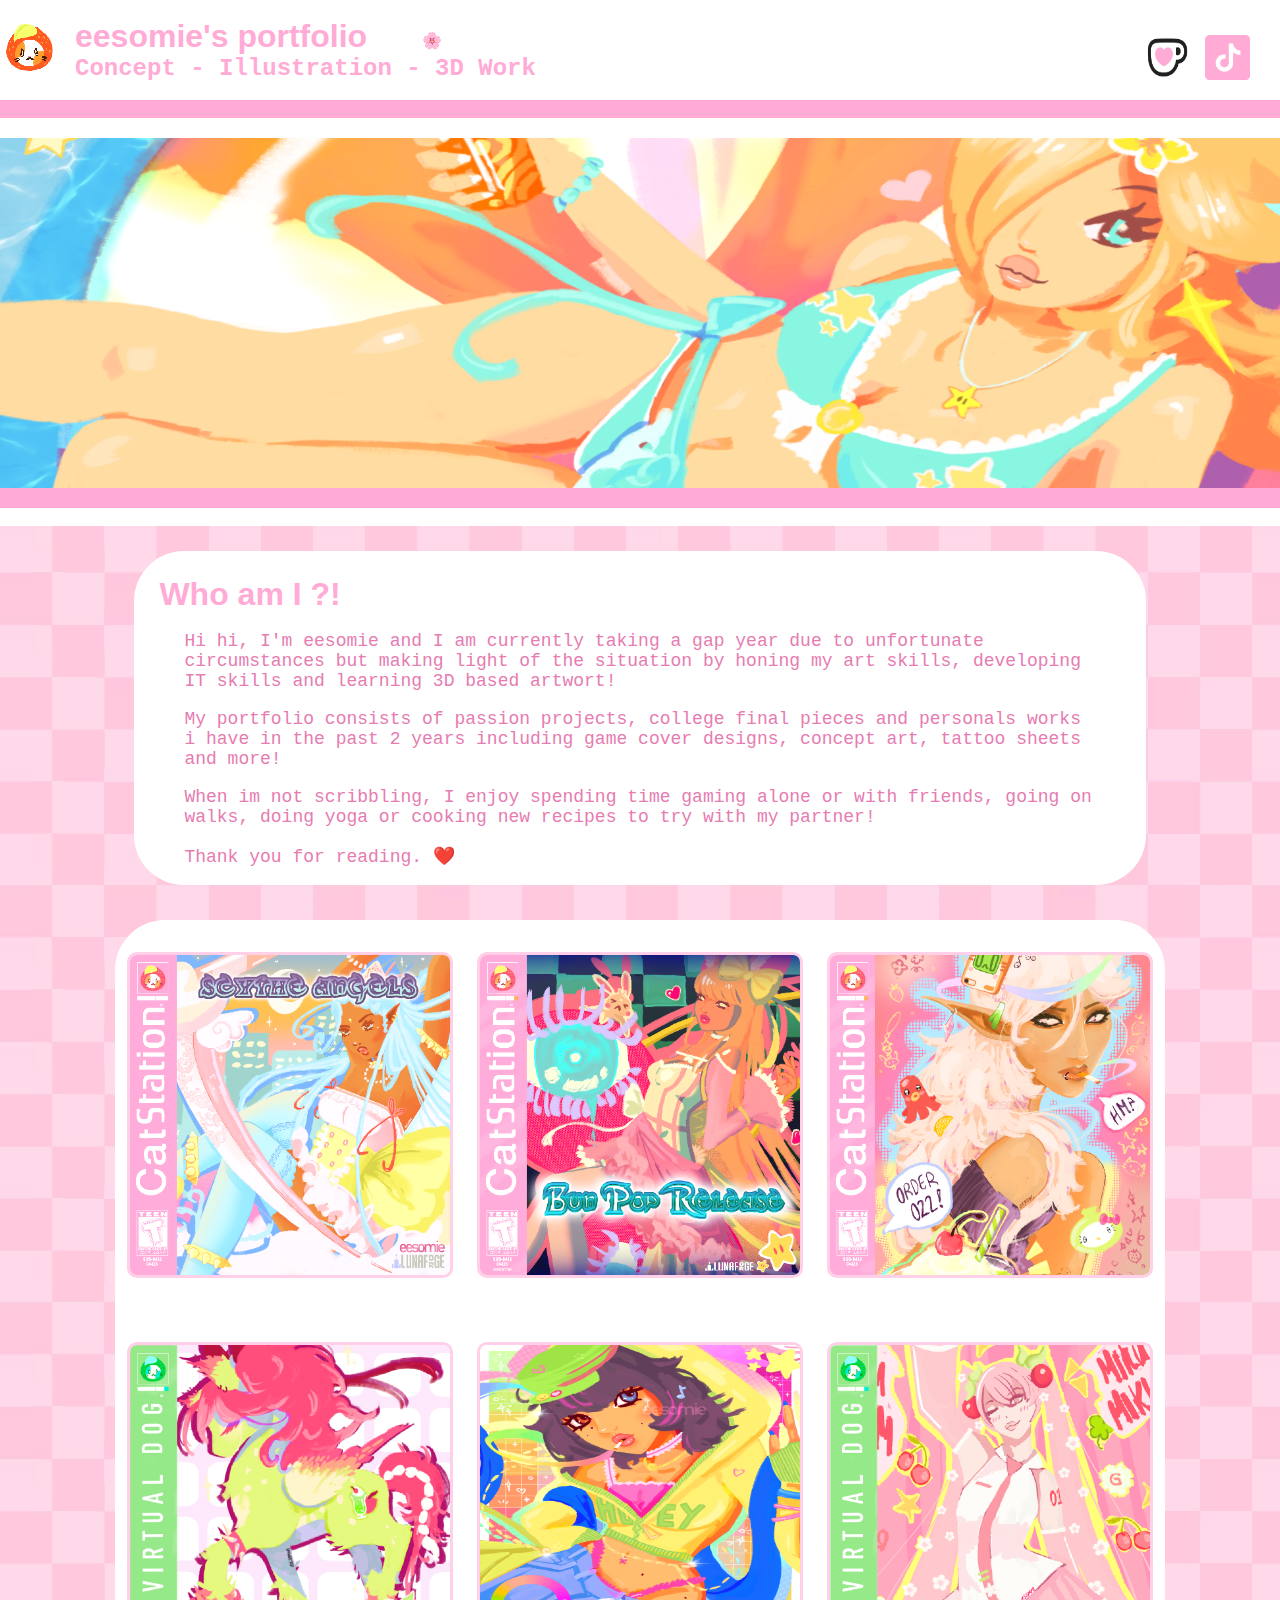
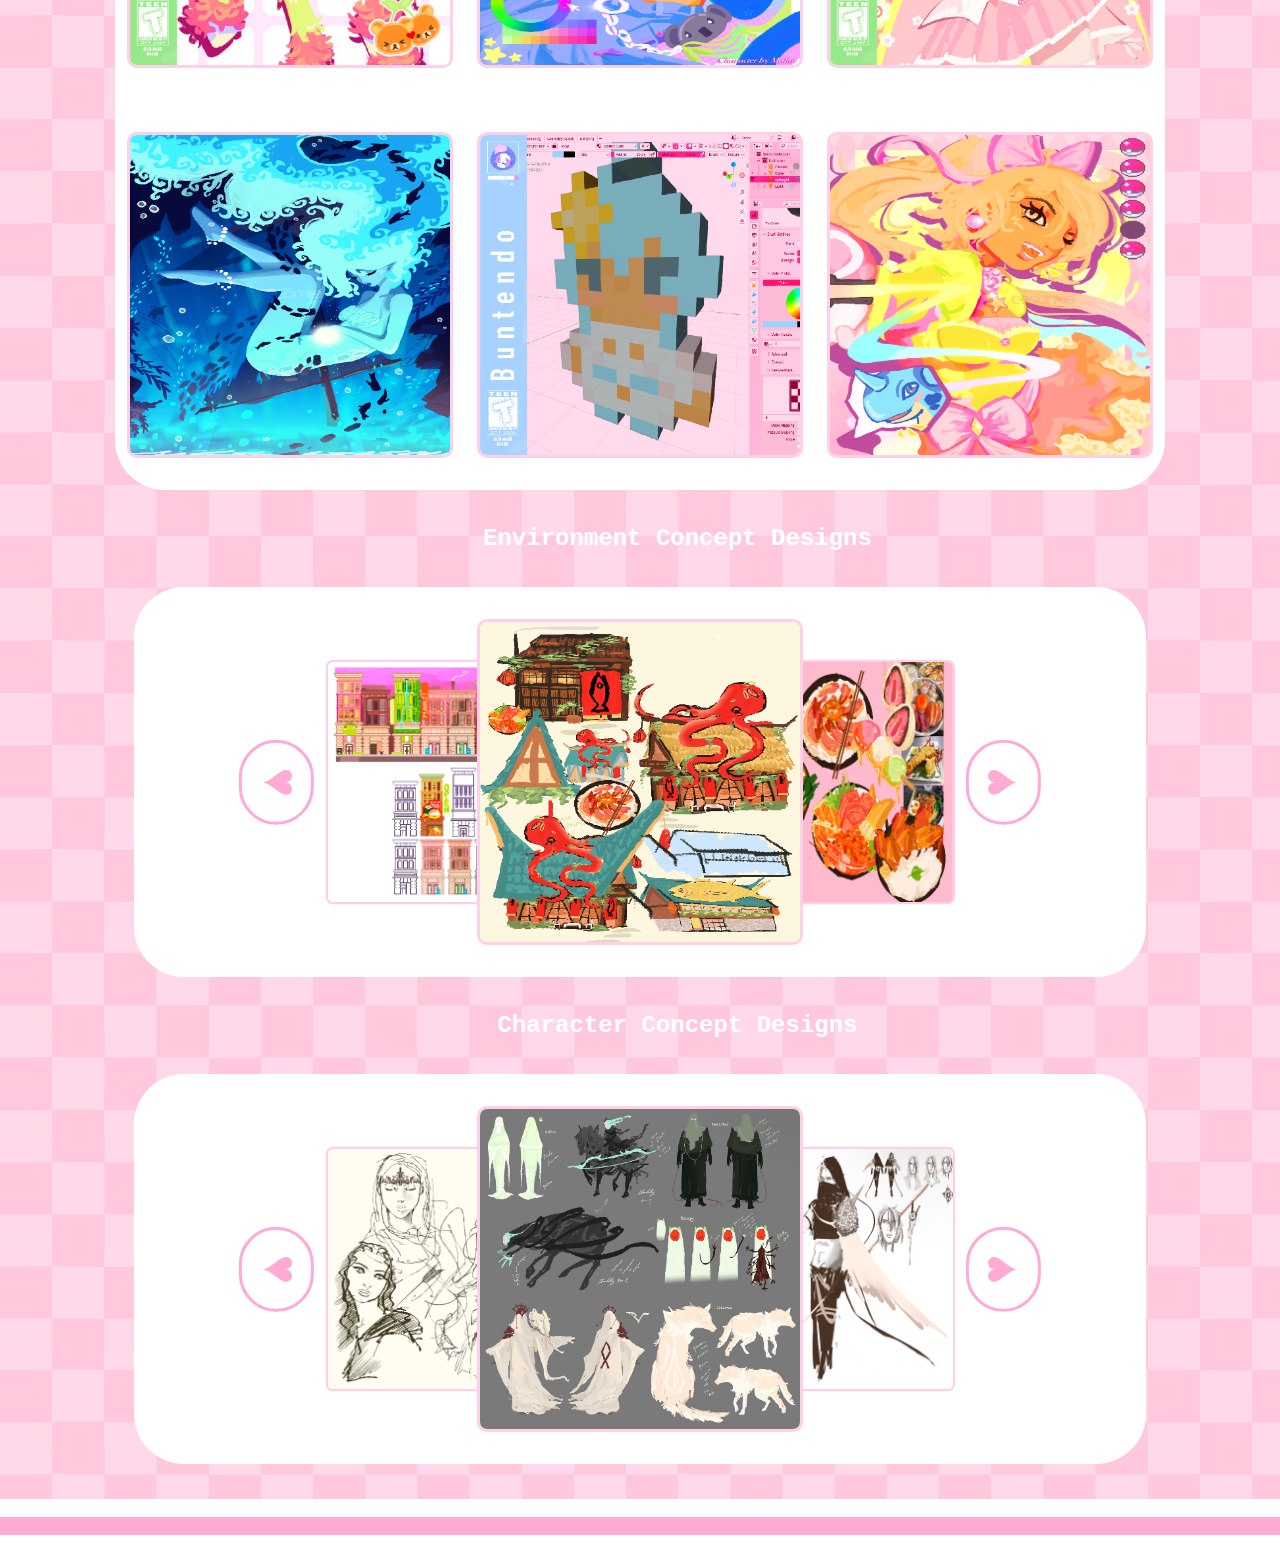
==== commit d7016391: "upscaled banner" ====
--- a/index.html
+++ b/index.html
@@ -2,6 +2,7 @@
 <html>
     <head>
         <title>eesomie portfolio</title>
+        <link rel="icon" type="image/x-icon" href="Assets/icon.png">
         <link rel="stylesheet" href="styles.css">
         <script src="index.js" defer></script>
     </head>
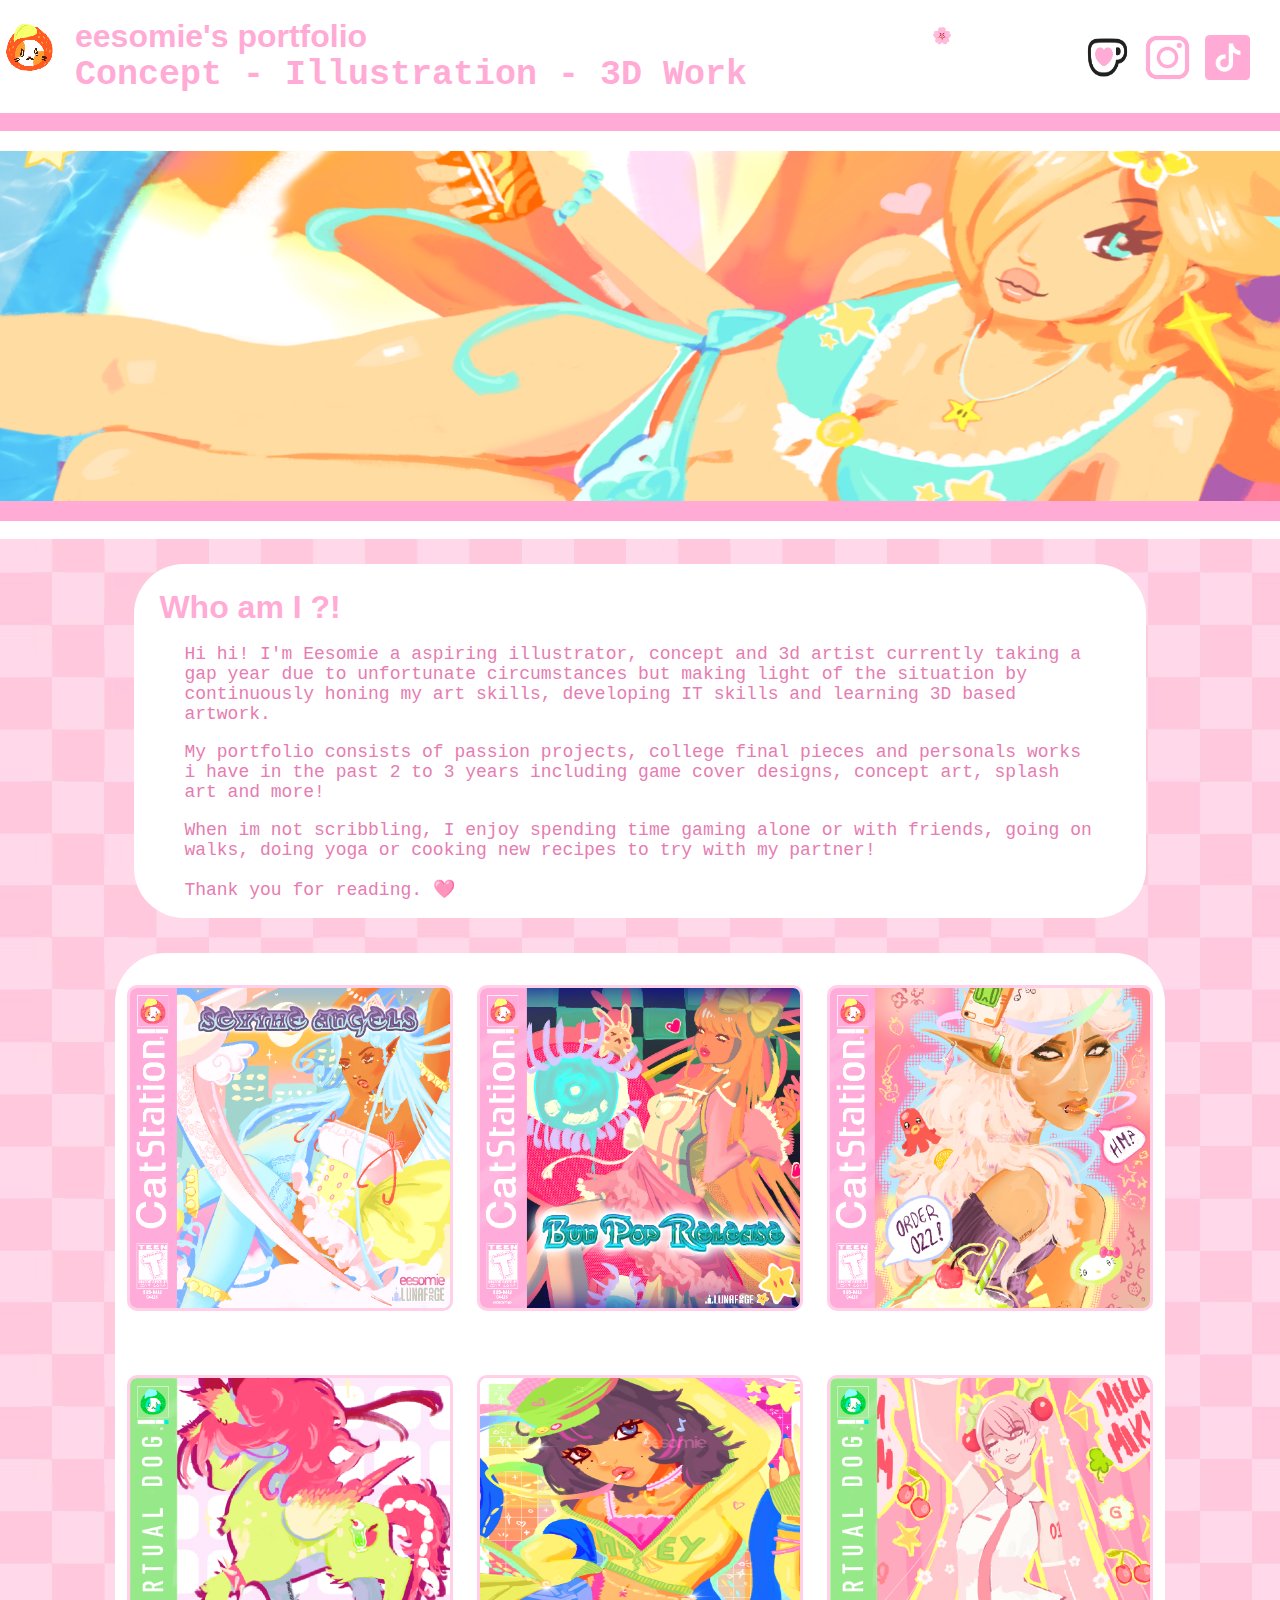
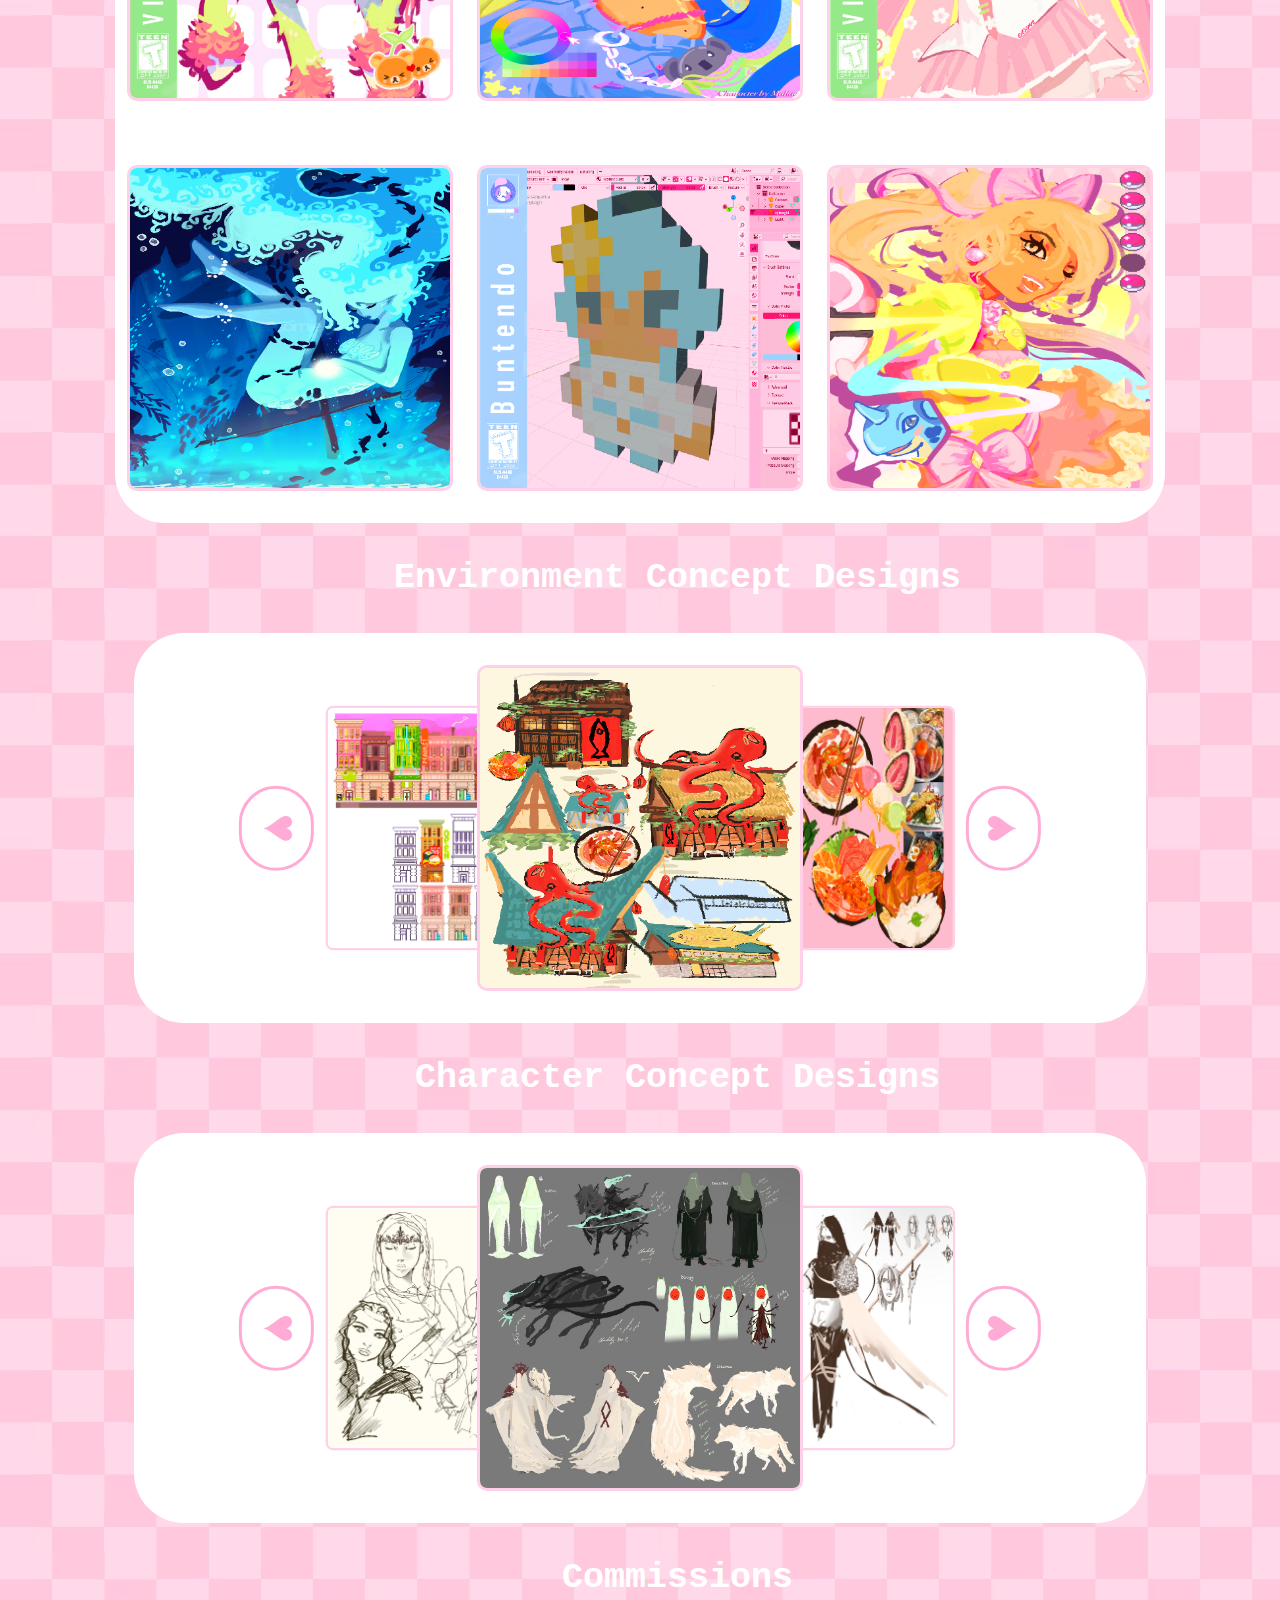
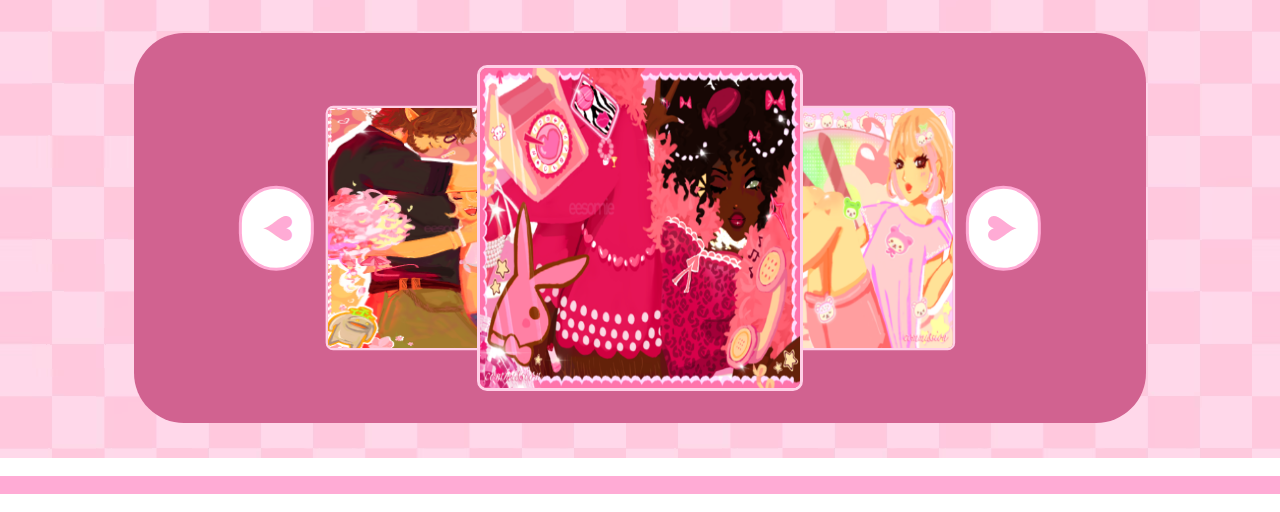
==== commit 57d48072: "added stuff" ====
--- a/index.html
+++ b/index.html
@@ -19,6 +19,11 @@
             <div id="kofi">
                 <a href="https://ko-fi.com/eesomie">
                     <img id="icon" src="Assets/Kofi.png" alt="Kofi">
+                </a>
+            </div>
+            <div id="instagram">
+                <a href="https://www.instagram.com/eesomiee_/">
+                    <img id="icon" src="Assets/instagram.png" alt="Instagram">
                 </a>
             </div>
             <div id="tiktok">
@@ -44,13 +49,13 @@
     <div id="textbox">
         <h1>Who am I ?!</h1>
 
-        <p>Hi hi, I'm eesomie and I am currently taking a gap year due to unfortunate circumstances but making light of the situation by honing my art skills, developing IT skills and learning 3D based artwort!</p>
+        <p>Hi hi! I'm Eesomie a aspiring illustrator, concept and 3d artist currently taking a gap year due to unfortunate circumstances but making light of the situation by continuously honing my art skills, developing IT skills and learning 3D based artwork.</p>
 
-        <p>My portfolio consists of passion projects, college final pieces and personals works i have in the past 2 years including game cover designs, concept art, tattoo sheets and more!</p>
+        <p>My portfolio consists of passion projects, college final pieces and personals works i have in the past 2 to 3 years including game cover designs, concept art, splash art and more!</p>
 
         <p>When im not scribbling, I enjoy spending time gaming alone or with friends, going on walks, doing yoga or cooking new recipes to try with my partner!</p>
 
-        <p>Thank you for reading. ❤️</p>
+        <p>Thank you for reading. 🩷</p>
     </div>
         </div>
     <section id="main">
@@ -61,6 +66,9 @@
         </section>
         <h2>Character Concept Designs</h2>
         <section class="scrolable" id="characters">
+        </section>
+        <h2>Commissions</h2>
+        <section class="scrolable" id="commissions">
         </section>
     </section>
     <div class="white">|</div>
--- a/styles.css
+++ b/styles.css
@@ -34,6 +34,7 @@
     margin: 0;
     padding-left: 75px;
     font-family: 'Courier New', Courier, monospace;
+    font-size: 35px;
 }
 #links {
     position: absolute;
@@ -283,4 +284,8 @@
 }
 .banner .border:hover{
     transform: scale(100%);
+}
+
+#commissions{
+    background-color: #d16290;
 }